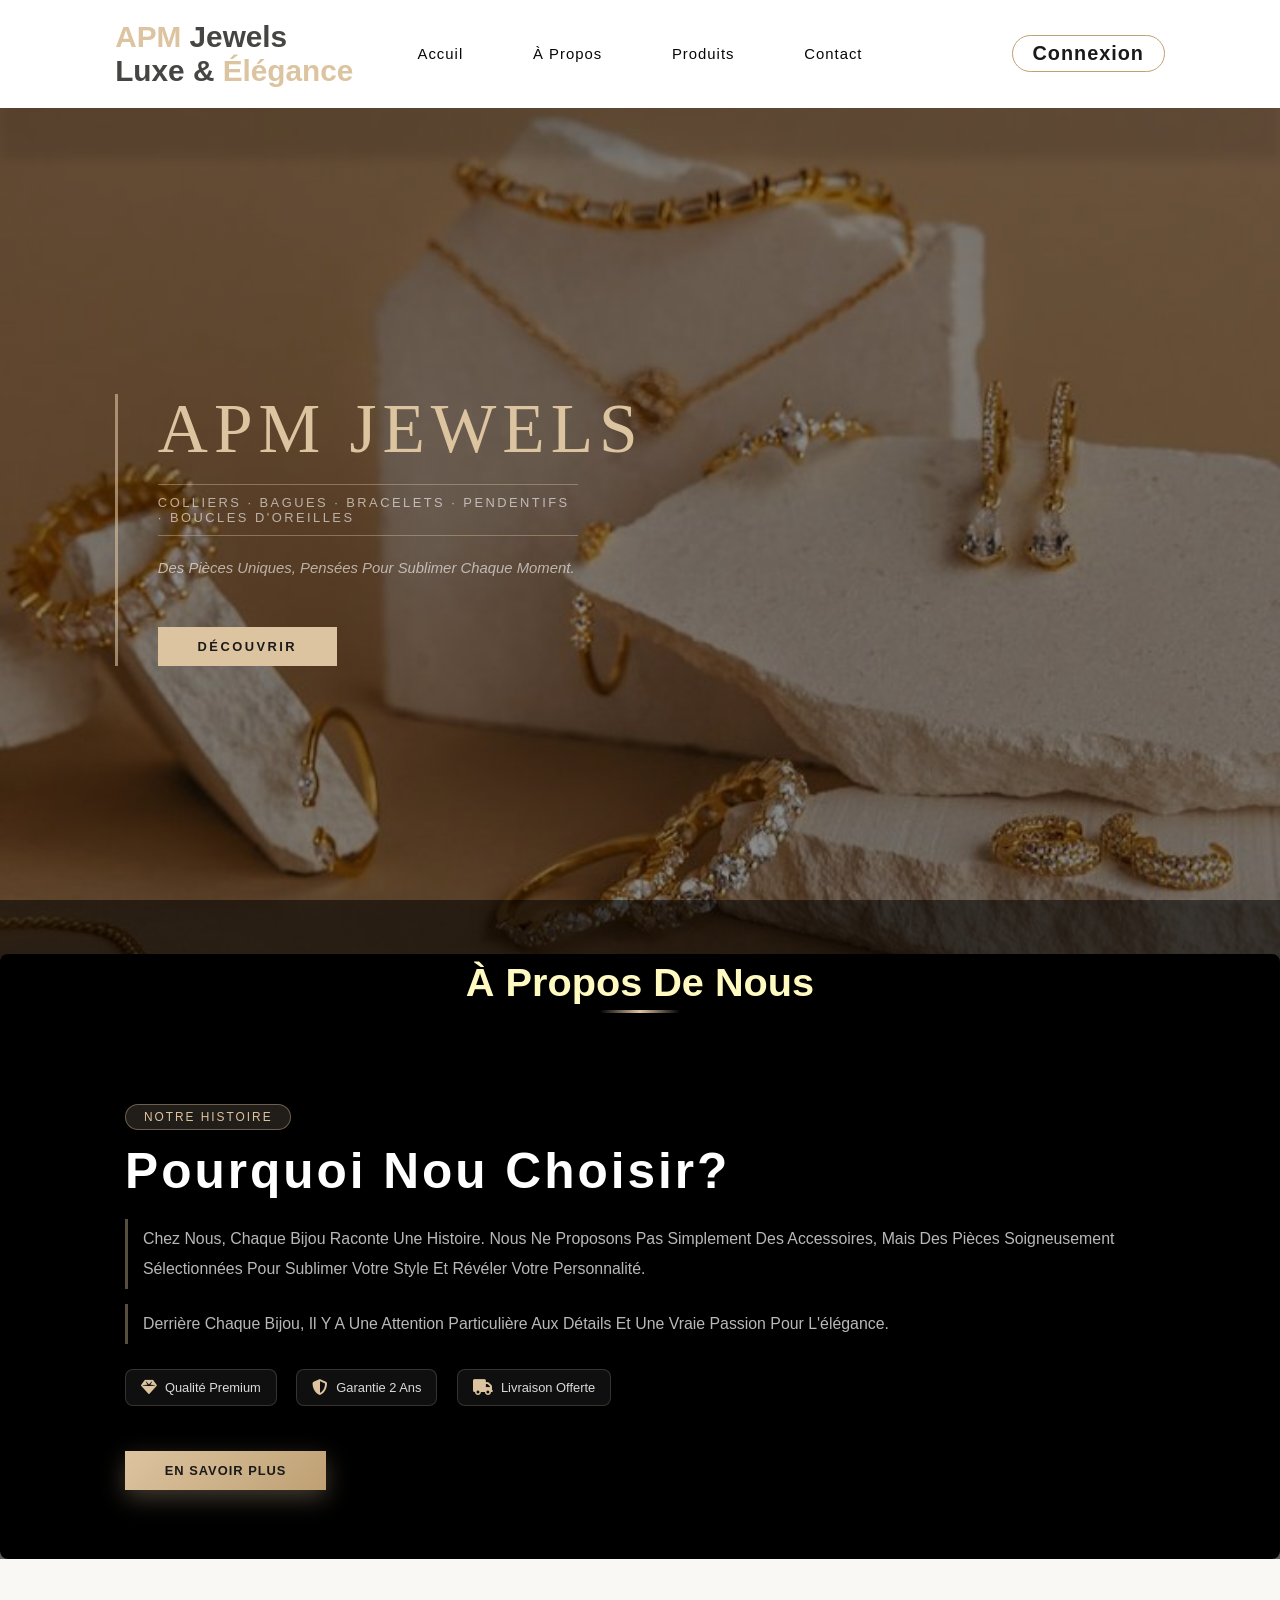
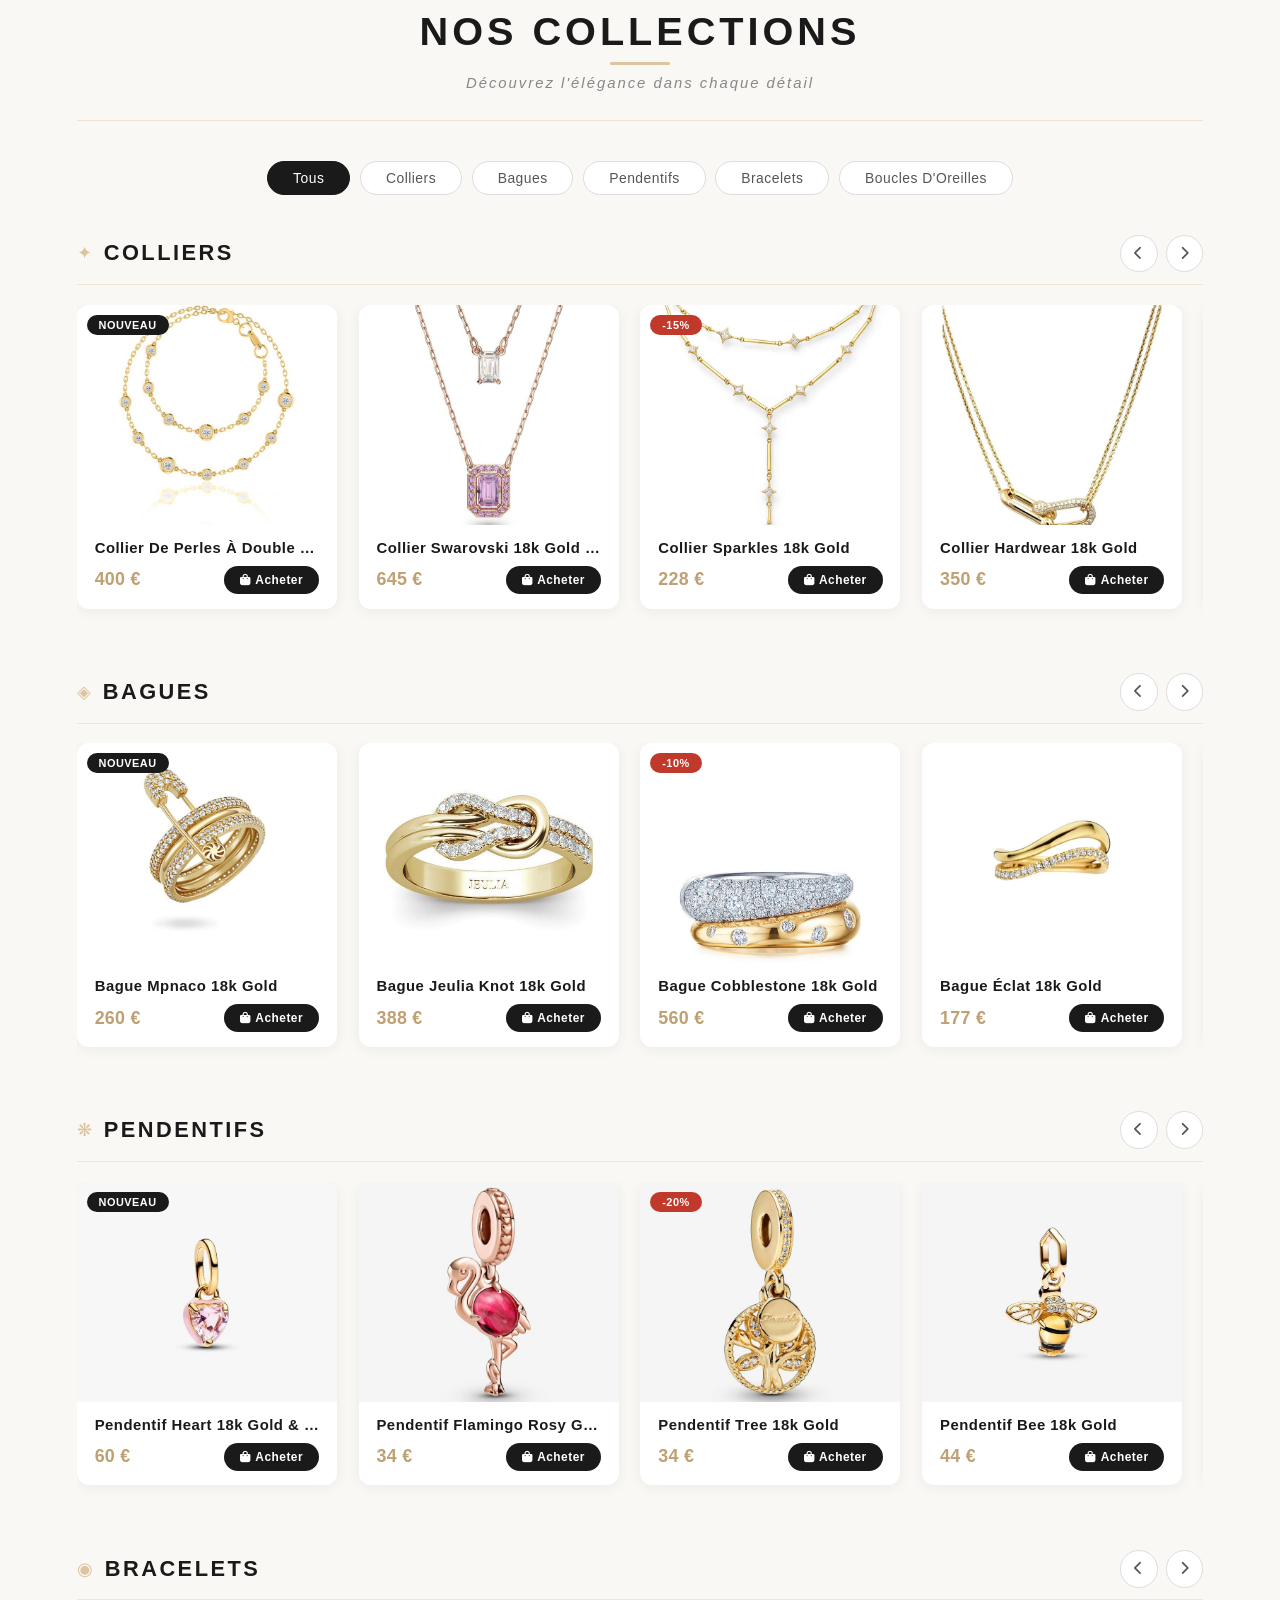
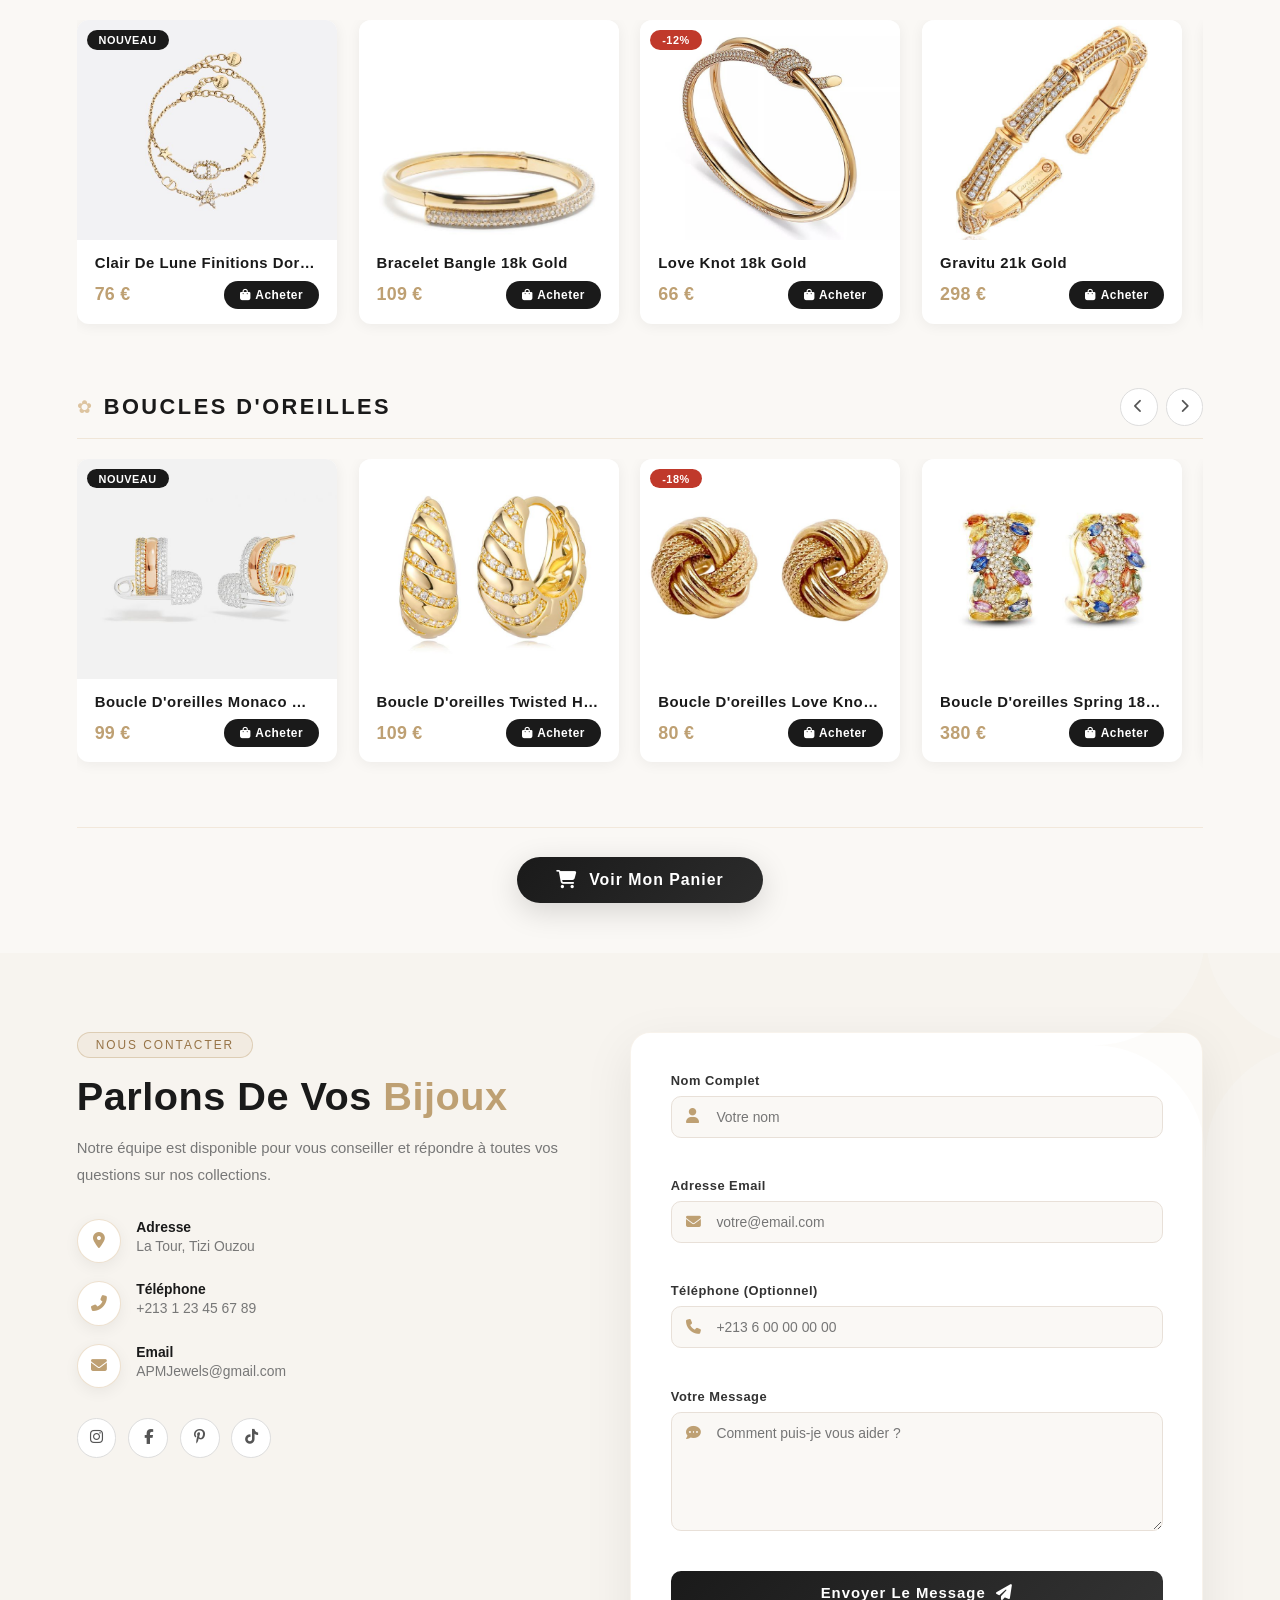
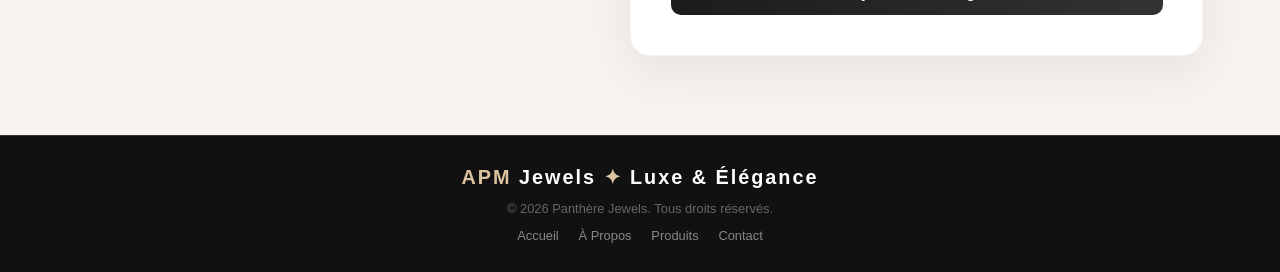
==== index.html @ 906cb670 "Add files via upload" ====
<!DOCTYPE html>
<html lang="en">
<head>
    <meta charset="UTF-8">
    <meta name="viewport" content="width=device-width, initial-scale=1.0">
    <title>APM Jewels - Luxe & Élégance</title>
    <link rel="stylesheet" href="https://cdnjs.cloudflare.com/ajax/libs/font-awesome/6.5.0/css/all.min.css">
    <link rel="stylesheet" href="Styles/style.css">
    <link rel="stylesheet" href="Styles/style-additions.css">
</head>
<body>

<header>
    <input type="checkbox" name="" id="toggler">
    <label for="toggler" class="fas fa-bars"></label>
    
    <a href="#" class="logo"><span>APM</span> Jewels <br> Luxe & <span>Élégance</span></a>

    <nav class="navbar">
        <a href="#home">Accuil</a>
        <a href="#about">À&nbsp;propos</a>
        <a href="#product">Produits</a>
        <a href="#contact">Contact</a>
    </nav>

    <div class="icons">
        <a href="html/connexion.html" class="btn-login">Connexion</a>
    </div>
</header>

<!-- home section  -->
<section class="home" id="home">
    <div class="content">
        <h3>APM Jewels</h3>
        <span>Colliers · Bagues · Bracelets · Pendentifs · Boucles d'oreilles</span>
        <p>Des pièces uniques, pensées pour sublimer chaque moment.</p>
        <a href="#product" class="btn">Découvrir</a>
    </div>
</section>

<!-- about section -->
<section class="about" id="about">
    <div class="about-bg-deco"></div>
    <h1 class="heading about-heading"><span class="heading-line">À propos De Nous</span></h1>
    <div class="row">
         <div class="video-container">
             <div class="video-frame-deco"></div>
             <video src="Vidéos/video.mp4" loop autoplay muted>
             </video> 
         </div>

        <div class="content">
            <div class="about-badge">Notre Histoire</div>
            <h3>Pourquoi nou choisir?</h3>
            <p>Chez nous, chaque bijou raconte une histoire. Nous ne proposons pas simplement des accessoires, mais des pièces soigneusement sélectionnées pour sublimer votre style et révéler votre personnalité.</p>
            <p>Derrière chaque bijou, il y a une attention particulière aux détails et une vraie passion pour l'élégance.</p>
            <div class="about-features">
                <div class="about-feature"><i class="fas fa-gem"></i><span>Qualité Premium</span></div>
                <div class="about-feature"><i class="fas fa-shield-alt"></i><span>Garantie 2 ans</span></div>
                <div class="about-feature"><i class="fas fa-truck"></i><span>Livraison Offerte</span></div>
            </div>
            <a href="#" class="btn">En savoir plus</a>
        </div>
    </div>
</section>

<!-- Poducts section -->
<section class="product" id="product">

    <div class="product-header">
        <h1 class="product-main-title">Nos Collections</h1>
        <p class="product-subtitle">Découvrez l'élégance dans chaque détail</p>
    </div>

    <!-- Filtre par catégorie -->
    <div class="category-tabs">
        <button class="tab-btn active" data-category="all">Tous</button>
        <button class="tab-btn" data-category="colliers">Colliers</button>
        <button class="tab-btn" data-category="bagues">Bagues</button>
        <button class="tab-btn" data-category="pendentifs">Pendentifs</button>
        <button class="tab-btn" data-category="bracelets">Bracelets</button>
        <button class="tab-btn" data-category="boucles">Boucles d'Oreilles</button>
    </div>

    <!-- ---- COLLIERS ---- -->
    <div class="collection-block" id="block-colliers">
        <div class="collection-label">
            <span class="collection-icon">✦</span>
            <h2 class="collection-title">Colliers</h2>
            <div class="scroll-arrows">
                <button class="arrow-btn" onclick="scrollLeft('scroll-colliers')"><i class="fas fa-chevron-left"></i></button>
                <button class="arrow-btn" onclick="scrollRight('scroll-colliers')"><i class="fas fa-chevron-right"></i></button>
            </div>
        </div>
        <div class="products-scroll" id="scroll-colliers">
            <div class="product-card" data-category="colliers">
                <div class="card-img-wrap">
                    <img src="Images/colliers/collier1.jpg" alt="Collier 1">
                    <div class="card-overlay">
                        <a href="#" class="overlay-btn" onclick="event.preventDefault(); openApercu(this)">Aperçu rapide</a>
                    </div>
                    <span class="badge-new">Nouveau</span>
                </div>
                <div class="card-info">
                    <p class="card-name">Collier de perles à double tour 18k gold</p>
                    <div class="card-bottom">
                        <span class="card-price">400 €</span>
                        <a href="#" class="card-buy"><i class="fas fa-shopping-bag"></i> Acheter</a>
                    </div>
                </div>
            </div>
            <div class="product-card" data-category="colliers">
                <div class="card-img-wrap">
                    <img src="Images/colliers/collier2.jpg" alt="Collier 2">
                    <div class="card-overlay">
                        <a href="#" class="overlay-btn" onclick="event.preventDefault(); openApercu(this)">Aperçu rapide</a>
                    </div>
                </div>
                <div class="card-info">
                    <p class="card-name">Collier swarovski 18k gold & lab diamond</p>
                    <div class="card-bottom">
                        <span class="card-price">645 €</span>
                        <a href="#" class="card-buy"><i class="fas fa-shopping-bag"></i> Acheter</a>
                    </div>
                </div>
            </div>
            <div class="product-card" data-category="colliers">
                <div class="card-img-wrap">
                    <img src="Images/colliers/collier3.jpg" alt="Collier 3">
                    <div class="card-overlay">
                        <a href="#" class="overlay-btn" onclick="event.preventDefault(); openApercu(this)">Aperçu rapide</a>
                    </div>
                    <span class="badge-promo">-15%</span>
                </div>
                <div class="card-info">
                    <p class="card-name">Collier sparkles 18k gold</p>
                    <div class="card-bottom">
                        <span class="card-price">228 €</span>
                        <a href="#" class="card-buy"><i class="fas fa-shopping-bag"></i> Acheter</a>
                    </div>
                </div>
            </div>
            <div class="product-card" data-category="colliers">
                <div class="card-img-wrap">
                    <img src="Images/colliers/collier4.jpg" alt="Collier 4">
                    <div class="card-overlay">
                        <a href="#" class="overlay-btn" onclick="event.preventDefault(); openApercu(this)">Aperçu rapide</a>
                    </div>
                </div>
                <div class="card-info">
                    <p class="card-name">Collier hardwear 18k gold</p>
                    <div class="card-bottom">
                        <span class="card-price">350 €</span>
                        <a href="#" class="card-buy"><i class="fas fa-shopping-bag"></i> Acheter</a>
                    </div>
                </div>
            </div>
            <div class="product-card" data-category="colliers">
                <div class="card-img-wrap">
                    <img src="Images/colliers/collier5.jpg" alt="Collier 5">
                    <div class="card-overlay">
                        <a href="#" class="overlay-btn" onclick="event.preventDefault(); openApercu(this)">Aperçu rapide</a>
                    </div>
                </div>
                <div class="card-info">
                    <p class="card-name">Collier devil eye gold</p>
                    <div class="card-bottom">
                        <span class="card-price">77 €</span>
                        <a href="#" class="card-buy"><i class="fas fa-shopping-bag"></i> Acheter</a>
                    </div>
                </div>
            </div>
            <div class="product-card" data-category="colliers">
                <div class="card-img-wrap">
                    <img src="Images/colliers/collier6.jpg" alt="Collier 6">
                    <div class="card-overlay">
                        <a href="#" class="overlay-btn" onclick="event.preventDefault(); openApercu(this)">Aperçu rapide</a>
                    </div>
                </div>
                <div class="card-info">
                    <p class="card-name">Collier double tour hard wear 18k gold</p>
                    <div class="card-bottom">
                        <span class="card-price">280 €</span>
                        <a href="#" class="card-buy"><i class="fas fa-shopping-bag"></i> Acheter</a>
                    </div>
                </div>
            </div>
            <div class="product-card" data-category="colliers">
                <div class="card-img-wrap">
                    <img src="Images/colliers/collier7.jpg" alt="Collier 7">
                    <div class="card-overlay">
                        <a href="#" class="overlay-btn" onclick="event.preventDefault(); openApercu(this)">Aperçu rapide</a>
                    </div>
                    <span class="badge-new">Nouveau</span>
                </div>
                <div class="card-info">
                    <p class="card-name">Collier multiple tour 18k gold</p>
                    <div class="card-bottom">
                        <span class="card-price">119 €</span>
                        <a href="#" class="card-buy"><i class="fas fa-shopping-bag"></i> Acheter</a>
                    </div>
                </div>
            </div>
             <div class="product-card" data-category="colliers">
                <div class="card-img-wrap">
                    <img src="Images/colliers/collier8.jpg" alt="Collier 8">
                    <div class="card-overlay">
                        <a href="#" class="overlay-btn" onclick="event.preventDefault(); openApercu(this)">Aperçu rapide</a>
                    </div>
                </div>
                <div class="card-info">
                    <p class="card-name">Collier one diamond 18k gold</p>
                    <div class="card-bottom">
                        <span class="card-price">119 €</span>
                        <a href="#" class="card-buy"><i class="fas fa-shopping-bag"></i> Acheter</a>
                    </div>
                </div>
            </div>
            <div class="product-card" data-category="colliers">
                <div class="card-img-wrap">
                    <img src="Images/colliers/collier9.jpg" alt="Collier 9">
                    <div class="card-overlay">
                        <a href="#" class="overlay-btn" onclick="event.preventDefault(); openApercu(this)">Aperçu rapide</a>
                    </div>
                </div>
                <div class="card-info">
                    <p class="card-name">Collier knot 18k gold</p>
                    <div class="card-bottom">
                        <span class="card-price">80 €</span>
                        <a href="#" class="card-buy"><i class="fas fa-shopping-bag"></i> Acheter</a>
                    </div>
                </div>
            </div>
             <div class="product-card" data-category="colliers">
                <div class="card-img-wrap">
                    <img src="Images/colliers/collier10.jpg" alt="Collier 10">
                    <div class="card-overlay">
                        <a href="#" class="overlay-btn" onclick="event.preventDefault(); openApercu(this)">Aperçu rapide</a>
                    </div>
                    <span class="badge-promo">-20%</span>
                </div>
                <div class="card-info">
                    <p class="card-name">Collier angel wings 18k gold</p>
                    <div class="card-bottom">
                        <span class="card-price">120 €</span>
                        <a href="#" class="card-buy"><i class="fas fa-shopping-bag"></i> Acheter</a>
                    </div>
                </div>
            </div>
        </div>
    </div>

    <!-- ---- BAGUES ---- -->
    <div class="collection-block" id="block-bagues">
        <div class="collection-label">
            <span class="collection-icon">◈</span>
            <h2 class="collection-title">Bagues</h2>
            <div class="scroll-arrows">
                <button class="arrow-btn" onclick="scrollLeft('scroll-bagues')"><i class="fas fa-chevron-left"></i></button>
                <button class="arrow-btn" onclick="scrollRight('scroll-bagues')"><i class="fas fa-chevron-right"></i></button>
            </div>
        </div>
        <div class="products-scroll" id="scroll-bagues">
            <div class="product-card" data-category="bagues">
                <div class="card-img-wrap">
                    <img src="Images/bagues/bague1.jpg" alt="Bague 1">
                    <div class="card-overlay">
                        <a href="#" class="overlay-btn" onclick="event.preventDefault(); openApercu(this)">Aperçu rapide</a>
                    </div>
                    <span class="badge-new">Nouveau</span>
                </div>
                <div class="card-info">
                    <p class="card-name">Bague mpnaco 18k gold</p>
                    <div class="card-bottom">
                        <span class="card-price">260 €</span>
                        <a href="#" class="card-buy"><i class="fas fa-shopping-bag"></i> Acheter</a>
                    </div>
                </div>
            </div>
            <div class="product-card" data-category="bagues">
                <div class="card-img-wrap">
                    <img src="Images/bagues/bague2.jpg" alt="Bague 2">
                    <div class="card-overlay">
                        <a href="#" class="overlay-btn" onclick="event.preventDefault(); openApercu(this)">Aperçu rapide</a>
                    </div>
                </div>
                <div class="card-info">
                    <p class="card-name">Bague Jeulia Knot 18k gold</p>
                    <div class="card-bottom">
                        <span class="card-price">388 €</span>
                        <a href="#" class="card-buy"><i class="fas fa-shopping-bag"></i> Acheter</a>
                    </div>
                </div>
            </div>
            <div class="product-card" data-category="bagues">
                <div class="card-img-wrap">
                    <img src="Images/bagues/bague3.jpg" alt="Bague 3">
                    <div class="card-overlay">
                        <a href="#" class="overlay-btn" onclick="event.preventDefault(); openApercu(this)">Aperçu rapide</a>
                    </div>
                    <span class="badge-promo">-10%</span>
                </div>
                <div class="card-info">
                    <p class="card-name">Bague Cobblestone 18k gold</p>
                    <div class="card-bottom">
                        <span class="card-price">560 €</span>
                        <a href="#" class="card-buy"><i class="fas fa-shopping-bag"></i> Acheter</a>
                    </div>
                </div>
            </div>
            <div class="product-card" data-category="bagues">
                <div class="card-img-wrap">
                    <img src="Images/bagues/bague4.jpg" alt="Bague 4">
                    <div class="card-overlay">
                        <a href="#" class="overlay-btn" onclick="event.preventDefault(); openApercu(this)">Aperçu rapide</a>
                    </div>
                </div>
                <div class="card-info">
                    <p class="card-name">Bague éclat 18k gold</p>
                    <div class="card-bottom">
                        <span class="card-price">177 €</span>
                        <a href="#" class="card-buy"><i class="fas fa-shopping-bag"></i> Acheter</a>
                    </div>
                </div>
            </div>
            <div class="product-card" data-category="bagues">
                <div class="card-img-wrap">
                    <img src="Images/bagues/bague5.jpg" alt="Bague 5">
                    <div class="card-overlay">
                        <a href="#" class="overlay-btn" onclick="event.preventDefault(); openApercu(this)">Aperçu rapide</a>
                    </div>
                </div>
                <div class="card-info">
                    <p class="card-name">Bague Tear Drop 18k gold</p>
                    <div class="card-bottom">
                        <span class="card-price">349 €</span>
                        <a href="#" class="card-buy"><i class="fas fa-shopping-bag"></i> Acheter</a>
                    </div>
                </div>
            </div>
            <div class="product-card" data-category="bagues">
                <div class="card-img-wrap">
                    <img src="Images/bagues/bague6.jpg" alt="Bague 6">
                    <div class="card-overlay">
                        <a href="#" class="overlay-btn" onclick="event.preventDefault(); openApercu(this)">Aperçu rapide</a>
                    </div>
                </div>
                <div class="card-info">
                    <p class="card-name">Bague love 18k gold & silver</p>
                    <div class="card-bottom">
                        <span class="card-price">159 €</span>
                        <a href="#" class="card-buy"><i class="fas fa-shopping-bag"></i> Acheter</a>
                    </div>
                </div>
            </div>
            <div class="product-card" data-category="bagues">
                <div class="card-img-wrap">
                    <img src="Images/bagues/bague7.jpg" alt="Bague 7">
                    <div class="card-overlay">
                        <a href="#" class="overlay-btn" onclick="event.preventDefault(); openApercu(this)">Aperçu rapide</a>
                    </div>
                    <span class="badge-new">Nouveau</span>
                </div>
                <div class="card-info">
                    <p class="card-name">Bague Art déco 18k gold</p>
                    <div class="card-bottom">
                        <span class="card-price">599 €</span>
                        <a href="#" class="card-buy"><i class="fas fa-shopping-bag"></i> Acheter</a>
                    </div>
                </div>
            </div>
            <div class="product-card" data-category="bagues">
                <div class="card-img-wrap">
                    <img src="Images/bagues/bague8.jpg" alt="Bague 8">
                    <div class="card-overlay">
                        <a href="#" class="overlay-btn" onclick="event.preventDefault(); openApercu(this)">Aperçu rapide</a>
                    </div>
                </div>
                <div class="card-info">
                    <p class="card-name">Bague Art déco 18k gold</p>
                    <div class="card-bottom">
                        <span class="card-price">599 €</span>
                        <a href="#" class="card-buy"><i class="fas fa-shopping-bag"></i> Acheter</a>
                    </div>
                </div>
            </div>
            <div class="product-card" data-category="bagues">
                <div class="card-img-wrap">
                    <img src="Images/bagues/bague9.jpg" alt="Bague 9">
                    <div class="card-overlay">
                        <a href="#" class="overlay-btn" onclick="event.preventDefault(); openApercu(this)">Aperçu rapide</a>
                    </div>
                </div>
                <div class="card-info">
                    <p class="card-name">Bague Piercing 18k gold</p>
                    <div class="card-bottom">
                        <span class="card-price">459 €</span>
                        <a href="#" class="card-buy"><i class="fas fa-shopping-bag"></i> Acheter</a>
                    </div>
                </div>
            </div>
            <div class="product-card" data-category="bagues">
                <div class="card-img-wrap">
                    <img src="Images/bagues/bague10.jpg" alt="Bague 10">
                    <div class="card-overlay">
                        <a href="#" class="overlay-btn" onclick="event.preventDefault(); openApercu(this)">Aperçu rapide</a>
                    </div>
                </div>
                <div class="card-info">
                    <p class="card-name">Bague aurore 18k gold</p>
                    <div class="card-bottom">
                        <span class="card-price">184 €</span>
                        <a href="#" class="card-buy"><i class="fas fa-shopping-bag"></i> Acheter</a>
                    </div>
                </div>
            </div>
        </div>
    </div>

    <!-- ---- PENDENTIFS ---- -->
    <div class="collection-block" id="block-pendentifs">
        <div class="collection-label">
            <span class="collection-icon">❋</span>
            <h2 class="collection-title">Pendentifs</h2>
            <div class="scroll-arrows">
                <button class="arrow-btn" onclick="scrollLeft('scroll-pendentifs')"><i class="fas fa-chevron-left"></i></button>
                <button class="arrow-btn" onclick="scrollRight('scroll-pendentifs')"><i class="fas fa-chevron-right"></i></button>
            </div>
        </div>
        <div class="products-scroll" id="scroll-pendentifs">
            <div class="product-card" data-category="pendentifs">
                <div class="card-img-wrap">
                    <img src="Images/pendentifs/pendentif1.jpg" alt="Pendentif 1">
                    <div class="card-overlay">
                        <a href="#" class="overlay-btn" onclick="event.preventDefault(); openApercu(this)">Aperçu rapide</a>
                    </div>
                    <span class="badge-new">Nouveau</span>
                </div>
                <div class="card-info">
                    <p class="card-name">Pendentif heart 18k gold & pink diamond</p>
                    <div class="card-bottom">
                        <span class="card-price">60 €</span>
                        <a href="#" class="card-buy"><i class="fas fa-shopping-bag"></i> Acheter</a>
                    </div>
                </div>
            </div>
            <div class="product-card" data-category="pendentifs">
                <div class="card-img-wrap">
                    <img src="Images/pendentifs/pendentif2.jpg" alt="Pendentif 2">
                    <div class="card-overlay">
                        <a href="#" class="overlay-btn" onclick="event.preventDefault(); openApercu(this)">Aperçu rapide</a>
                    </div>
                </div>
                <div class="card-info">
                    <p class="card-name">Pendentif flamingo rosy gold</p>
                    <div class="card-bottom">
                        <span class="card-price">34 €</span>
                        <a href="#" class="card-buy"><i class="fas fa-shopping-bag"></i> Acheter</a>
                    </div>
                </div>
            </div>
            <div class="product-card" data-category="pendentifs">
                <div class="card-img-wrap">
                    <img src="Images/pendentifs/pendentif3.jpg" alt="Pendentif 3">
                    <div class="card-overlay">
                        <a href="#" class="overlay-btn" onclick="event.preventDefault(); openApercu(this)">Aperçu rapide</a>
                    </div>
                    <span class="badge-promo">-20%</span>
                </div>
                <div class="card-info">
                    <p class="card-name">Pendentif tree 18k gold</p>
                    <div class="card-bottom">
                        <span class="card-price">34 €</span>
                        <a href="#" class="card-buy"><i class="fas fa-shopping-bag"></i> Acheter</a>
                    </div>
                </div>
            </div>
            <div class="product-card" data-category="pendentifs">
                <div class="card-img-wrap">
                    <img src="Images/pendentifs/pendentif4.jpg" alt="Pendentif 4">
                    <div class="card-overlay">
                        <a href="#" class="overlay-btn" onclick="event.preventDefault(); openApercu(this)">Aperçu rapide</a>
                    </div>
                </div>
                <div class="card-info">
                    <p class="card-name">Pendentif bee 18k gold</p>
                    <div class="card-bottom">
                        <span class="card-price">44 €</span>
                        <a href="#" class="card-buy"><i class="fas fa-shopping-bag"></i> Acheter</a>
                    </div>
                </div>
            </div>
            <div class="product-card" data-category="pendentifs">
                <div class="card-img-wrap">
                    <img src="Images/pendentifs/pendentif5.jpg" alt="Pendentif 5">
                    <div class="card-overlay">
                        <a href="#" class="overlay-btn" onclick="event.preventDefault(); openApercu(this)">Aperçu rapide</a>
                    </div>
                </div>
                <div class="card-info">
                    <p class="card-name">sea treasure 18k gold</p>
                    <div class="card-bottom">
                        <span class="card-price">44 €</span>
                        <a href="#" class="card-buy"><i class="fas fa-shopping-bag"></i> Acheter</a>
                    </div>
                </div>
            </div>
            <div class="product-card" data-category="pendentifs">
                <div class="card-img-wrap">
                    <img src="Images/pendentifs/pendentif6.jpg" alt="Pendentif 6">
                    <div class="card-overlay">
                        <a href="#" class="overlay-btn" onclick="event.preventDefault(); openApercu(this)">Aperçu rapide</a>
                    </div>
                </div>
                <div class="card-info">
                    <p class="card-name">Pendentif papillon</p>
                    <div class="card-bottom">
                        <span class="card-price">50 €</span>
                        <a href="#" class="card-buy"><i class="fas fa-shopping-bag"></i> Acheter</a>
                    </div>
                </div>
            </div>
            <div class="product-card" data-category="pendentifs">
                <div class="card-img-wrap">
                    <img src="Images/pendentifs/pendentif7.jpg" alt="Pendentif 7">
                    <div class="card-overlay">
                        <a href="#" class="overlay-btn" onclick="event.preventDefault(); openApercu(this)">Aperçu rapide</a>
                    </div>
                    <span class="badge-new">Nouveau</span>
                </div>
                <div class="card-info">
                    <p class="card-name">Pendentif pink flour 18k gold</p>
                    <div class="card-bottom">
                        <span class="card-price">39 €</span>
                        <a href="#" class="card-buy"><i class="fas fa-shopping-bag"></i> Acheter</a>
                    </div>
                </div>
            </div>
            <div class="product-card" data-category="pendentifs">
                <div class="card-img-wrap">
                    <img src="Images/pendentifs/pendentif8.jpg" alt="Pendentif 8">
                    <div class="card-overlay">
                        <a href="#" class="overlay-btn" onclick="event.preventDefault(); openApercu(this)">Aperçu rapide</a>
                    </div>
                </div>
                <div class="card-info">
                    <p class="card-name">Pendentif coeur 18k gold</p>
                    <div class="card-bottom">
                        <span class="card-price">43 €</span>
                        <a href="#" class="card-buy"><i class="fas fa-shopping-bag"></i> Acheter</a>
                    </div>
                </div>
            </div>
            <div class="product-card" data-category="pendentifs">
                <div class="card-img-wrap">
                    <img src="Images/pendentifs/pendentif9.jpg" alt="Pendentif 9">
                    <div class="card-overlay">
                        <a href="#" class="overlay-btn" onclick="event.preventDefault(); openApercu(this)">Aperçu rapide</a>
                    </div>
                </div>
                <div class="card-info">
                    <p class="card-name">bougie 18k gold</p>
                    <div class="card-bottom">
                        <span class="card-price">44 €</span>
                        <a href="#" class="card-buy"><i class="fas fa-shopping-bag"></i> Acheter</a>
                    </div>
                </div>
            </div>
            <div class="product-card" data-category="pendentifs">
                <div class="card-img-wrap">
                    <img src="Images/pendentifs/pendentif10.jpg" alt="Pendentif 10">
                    <div class="card-overlay">
                        <a href="#" class="overlay-btn" onclick="event.preventDefault(); openApercu(this)">Aperçu rapide</a>
                    </div>
                </div>
                <div class="card-info">
                    <p class="card-name">sea pendant 18k gold</p>
                    <div class="card-bottom">
                        <span class="card-price">44 €</span>
                        <a href="#" class="card-buy"><i class="fas fa-shopping-bag"></i> Acheter</a>
                    </div>
                </div>
            </div>
        </div>
    </div>

    <!-- ---- BRACELETS ---- -->
    <div class="collection-block" id="block-bracelets">
        <div class="collection-label">
            <span class="collection-icon">◉</span>
            <h2 class="collection-title">Bracelets</h2>
            <div class="scroll-arrows">
                <button class="arrow-btn" onclick="scrollLeft('scroll-bracelets')"><i class="fas fa-chevron-left"></i></button>
                <button class="arrow-btn" onclick="scrollRight('scroll-bracelets')"><i class="fas fa-chevron-right"></i></button>
            </div>
        </div>
        <div class="products-scroll" id="scroll-bracelets">
            <div class="product-card" data-category="bracelets">
                <div class="card-img-wrap">
                    <img src="Images/bracelets/bracelet1.jpg" alt="Bracelet 1">
                    <div class="card-overlay">
                        <a href="#" class="overlay-btn" onclick="event.preventDefault(); openApercu(this)">Aperçu rapide</a>
                    </div>
                    <span class="badge-new">Nouveau</span>
                </div>
                <div class="card-info">
                    <p class="card-name">clair de lune finitions dorée et cristaux étincelants 18k gold</p>
                    <div class="card-bottom">
                        <span class="card-price">76 €</span>
                        <a href="#" class="card-buy"><i class="fas fa-shopping-bag"></i> Acheter</a>
                    </div>
                </div>
            </div>
            <div class="product-card" data-category="bracelets">
                <div class="card-img-wrap">
                    <img src="Images/bracelets/bracelet2.jpg" alt="Bracelet 2">
                    <div class="card-overlay">
                        <a href="#" class="overlay-btn" onclick="event.preventDefault(); openApercu(this)">Aperçu rapide</a>
                    </div>
                </div>
                <div class="card-info">
                    <p class="card-name">Bracelet bangle 18k gold</p>
                    <div class="card-bottom">
                        <span class="card-price">109 €</span>
                        <a href="#" class="card-buy"><i class="fas fa-shopping-bag"></i> Acheter</a>
                    </div>
                </div>
            </div>
            <div class="product-card" data-category="bracelets">
                <div class="card-img-wrap">
                    <img src="Images/bracelets/bracelet3.jpg" alt="Bracelet 3">
                    <div class="card-overlay">
                        <a href="#" class="overlay-btn" onclick="event.preventDefault(); openApercu(this)">Aperçu rapide</a>
                    </div>
                    <span class="badge-promo">-12%</span>
                </div>
                <div class="card-info">
                    <p class="card-name">love knot 18k gold</p>
                    <div class="card-bottom">
                        <span class="card-price">66 €</span>
                        <a href="#" class="card-buy"><i class="fas fa-shopping-bag"></i> Acheter</a>
                    </div>
                </div>
            </div>
            <div class="product-card" data-category="bracelets">
                <div class="card-img-wrap">
                    <img src="Images/bracelets/bracelet4.jpg" alt="Bracelet 4">
                    <div class="card-overlay">
                        <a href="#" class="overlay-btn" onclick="event.preventDefault(); openApercu(this)">Aperçu rapide</a>
                    </div>
                </div>
                <div class="card-info">
                    <p class="card-name">gravitu 21k gold</p>
                    <div class="card-bottom">
                        <span class="card-price">298 €</span>
                        <a href="#" class="card-buy"><i class="fas fa-shopping-bag"></i> Acheter</a>
                    </div>
                </div>
            </div>
            <div class="product-card" data-category="bracelets">
                <div class="card-img-wrap">
                    <img src="Images/bracelets/bracelet5.jpg" alt="Bracelet 5">
                    <div class="card-overlay">
                        <a href="#" class="overlay-btn" onclick="event.preventDefault(); openApercu(this)">Aperçu rapide</a>
                    </div>
                </div>
                <div class="card-info">
                    <p class="card-name">heartless 18k gold</p>
                    <div class="card-bottom">
                        <span class="card-price">290 €</span>
                        <a href="#" class="card-buy"><i class="fas fa-shopping-bag"></i> Acheter</a>
                    </div>
                </div>
            </div>
            <div class="product-card" data-category="bracelets">
                <div class="card-img-wrap">
                    <img src="Images/bracelets/bracelet6.jpg" alt="Bracelet 6">
                    <div class="card-overlay">
                        <a href="#" class="overlay-btn" onclick="event.preventDefault(); openApercu(this)">Aperçu rapide</a>
                    </div>
                </div>
                <div class="card-info">
                    <p class="card-name">G&S 18k gold</p>
                    <div class="card-bottom">
                        <span class="card-price">67 €</span>
                        <a href="#" class="card-buy"><i class="fas fa-shopping-bag"></i> Acheter</a>
                    </div>
                </div>
            </div>
            <div class="product-card" data-category="bracelets">
                <div class="card-img-wrap">
                    <img src="Images/bracelets/bracelet7.jpg" alt="Bracelet 7">
                    <div class="card-overlay">
                        <a href="#" class="overlay-btn" onclick="event.preventDefault(); openApercu(this)">Aperçu rapide</a>
                    </div>
                    <span class="badge-new">Nouveau</span>
                </div>
                <div class="card-info">
                    <p class="card-name">drop tear 21k gold</p>
                    <div class="card-bottom">
                        <span class="card-price">300 €</span>
                        <a href="#" class="card-buy"><i class="fas fa-shopping-bag"></i> Acheter</a>
                    </div>
                </div>
            </div>
             <div class="product-card" data-category="bracelets">
                <div class="card-img-wrap">
                    <img src="Images/bracelets/bracelet8.jpg" alt="Bracelet 8">
                    <div class="card-overlay">
                        <a href="#" class="overlay-btn" onclick="event.preventDefault(); openApercu(this)">Aperçu rapide</a>
                    </div>
                </div>
                <div class="card-info">
                    <p class="card-name">holiday set 21k gold</p>
                    <div class="card-bottom">
                        <span class="card-price">300 €</span>
                        <a href="#" class="card-buy"><i class="fas fa-shopping-bag"></i> Acheter</a>
                    </div>
                </div>
            </div>
             <div class="product-card" data-category="bracelets">
                <div class="card-img-wrap">
                    <img src="Images/bracelets/bracelet9.jpg" alt="Bracelet 9">
                    <div class="card-overlay">
                        <a href="#" class="overlay-btn" onclick="event.preventDefault(); openApercu(this)">Aperçu rapide</a>
                    </div>
                </div>
                <div class="card-info">
                    <p class="card-name">celeste cuff 18k gold</p>
                    <div class="card-bottom">
                        <span class="card-price">180 €</span>
                        <a href="#" class="card-buy"><i class="fas fa-shopping-bag"></i> Acheter</a>
                    </div>
                </div>
            </div>
            <div class="product-card" data-category="bracelets">
                <div class="card-img-wrap">
                    <img src="Images/bracelets/bracelet10.jpg" alt="Bracelet 10">
                    <div class="card-overlay">
                        <a href="#" class="overlay-btn" onclick="event.preventDefault(); openApercu(this)">Aperçu rapide</a>
                    </div>
                </div>
                <div class="card-info">
                    <p class="card-name">golden glamour 18k gold</p>
                    <div class="card-bottom">
                        <span class="card-price">199 €</span>
                        <a href="#" class="card-buy"><i class="fas fa-shopping-bag"></i> Acheter</a>
                    </div>
                </div>
            </div>
            <div class="product-card" data-category="bracelets">
                <div class="card-img-wrap">
                    <img src="Images/bracelets/bracelet11.jpg" alt="Bracelet 11">
                    <div class="card-overlay">
                        <a href="#" class="overlay-btn" onclick="event.preventDefault(); openApercu(this)">Aperçu rapide</a>
                    </div>
                </div>
                <div class="card-info">
                    <p class="card-name">single nail bangle 18k gold</p>
                    <div class="card-bottom">
                        <span class="card-price">219 €</span>
                        <a href="#" class="card-buy"><i class="fas fa-shopping-bag"></i> Acheter</a>
                    </div>
                </div>
            </div>
            <div class="product-card" data-category="bracelets">
                <div class="card-img-wrap">
                    <img src="Images/bracelets/bracelet12.jpg" alt="Bracelet 12">
                    <div class="card-overlay">
                        <a href="#" class="overlay-btn" onclick="event.preventDefault(); openApercu(this)">Aperçu rapide</a>
                    </div>
                </div>
                <div class="card-info">
                    <p class="card-name">bracelet twiste 18k gold</p>
                    <div class="card-bottom">
                        <span class="card-price">99 €</span>
                        <a href="#" class="card-buy"><i class="fas fa-shopping-bag"></i> Acheter</a>
                    </div>
                </div>
            </div>
        </div>
    </div>

    <!-- ---- BOUCLES D'OREILLES ---- -->
    <div class="collection-block" id="block-boucles">
        <div class="collection-label">
            <span class="collection-icon">✿</span>
            <h2 class="collection-title">Boucles d'Oreilles</h2>
            <div class="scroll-arrows">
                <button class="arrow-btn" onclick="scrollLeft('scroll-boucles')"><i class="fas fa-chevron-left"></i></button>
                <button class="arrow-btn" onclick="scrollRight('scroll-boucles')"><i class="fas fa-chevron-right"></i></button>
            </div>
        </div>
        <div class="products-scroll" id="scroll-boucles">
            <div class="product-card" data-category="boucles">
                <div class="card-img-wrap">
                    <img src="Images/boucles/boucle1.jpg" alt="Boucles 1">
                    <div class="card-overlay">
                        <a href="#" class="overlay-btn" onclick="event.preventDefault(); openApercu(this)">Aperçu rapide</a>
                    </div>
                    <span class="badge-new">Nouveau</span>
                </div>
                <div class="card-info">
                    <p class="card-name">Boucle d'oreilles monaco multicolore safety pin 18k gold</p>
                    <div class="card-bottom">
                        <span class="card-price">99 €</span>
                        <a href="#" class="card-buy"><i class="fas fa-shopping-bag"></i> Acheter</a>
                    </div>
                </div>
            </div>
            <div class="product-card" data-category="boucles">
                <div class="card-img-wrap">
                    <img src="Images/boucles/boucle2.jpg" alt="Boucles 2">
                    <div class="card-overlay">
                        <a href="#" class="overlay-btn" onclick="event.preventDefault(); openApercu(this)">Aperçu rapide</a>
                    </div>
                </div>
                <div class="card-info">
                    <p class="card-name">Boucle d'oreilles twisted huggies 18k gold</p>
                    <div class="card-bottom">
                        <span class="card-price">109 €</span>
                        <a href="#" class="card-buy"><i class="fas fa-shopping-bag"></i> Acheter</a>
                    </div>
                </div>
            </div>
            <div class="product-card" data-category="boucles">
                <div class="card-img-wrap">
                    <img src="Images/boucles/boucle3.jpg" alt="Boucles 3">
                    <div class="card-overlay">
                        <a href="#" class="overlay-btn" onclick="event.preventDefault(); openApercu(this)">Aperçu rapide</a>
                    </div>
                    <span class="badge-promo">-18%</span>
                </div>
                <div class="card-info">
                    <p class="card-name">Boucle d'oreilles love knot 18k gold</p>
                    <div class="card-bottom">
                        <span class="card-price">80 €</span>
                        <a href="#" class="card-buy"><i class="fas fa-shopping-bag"></i> Acheter</a>
                    </div>
                </div>
            </div>
            <div class="product-card" data-category="boucles">
                <div class="card-img-wrap">
                    <img src="Images/boucles/boucle4.jpg" alt="Boucles 4">
                    <div class="card-overlay">
                        <a href="#" class="overlay-btn" onclick="event.preventDefault(); openApercu(this)">Aperçu rapide</a>
                    </div>
                </div>
                <div class="card-info">
                    <p class="card-name">Boucle d'oreilles spring 18k gold</p>
                    <div class="card-bottom">
                        <span class="card-price">380 €</span>
                        <a href="#" class="card-buy"><i class="fas fa-shopping-bag"></i> Acheter</a>
                    </div>
                </div>
            </div>
            <div class="product-card" data-category="boucles">
                <div class="card-img-wrap">
                    <img src="Images/boucles/boucle5.jpg" alt="Boucles 5">
                    <div class="card-overlay">
                        <a href="#" class="overlay-btn" onclick="event.preventDefault(); openApercu(this)">Aperçu rapide</a>
                    </div>
                </div>
                <div class="card-info">
                    <p class="card-name">Boucle d'oreilles galaxy 18k gold</p>
                    <div class="card-bottom">
                        <span class="card-price">100 €</span>
                        <a href="#" class="card-buy"><i class="fas fa-shopping-bag"></i> Acheter</a>
                    </div>
                </div>
            </div>
            <div class="product-card" data-category="boucles">
                <div class="card-img-wrap">
                    <img src="Images/boucles/boucle6.jpg" alt="Boucles 6">
                    <div class="card-overlay">
                        <a href="#" class="overlay-btn" onclick="event.preventDefault(); openApercu(this)">Aperçu rapide</a>
                    </div>
                </div>
                <div class="card-info">
                    <p class="card-name">Boucle d'oreilles chandelier 18k gold</p>
                    <div class="card-bottom">
                        <span class="card-price">77 €</span>
                        <a href="#" class="card-buy"><i class="fas fa-shopping-bag"></i> Acheter</a>
                    </div>
                </div>
            </div>
            <div class="product-card" data-category="boucles">
                <div class="card-img-wrap">
                    <img src="Images/boucles/boucle7.jpg" alt="Boucles 7">
                    <div class="card-overlay">
                        <a href="#" class="overlay-btn" onclick="event.preventDefault(); openApercu(this)">Aperçu rapide</a>
                    </div>
                    <span class="badge-new">Nouveau</span>
                </div>
                <div class="card-info">
                    <p class="card-name">Boucle d'oreilles ettika crystal 18k gold</p>
                    <div class="card-bottom">
                        <span class="card-price">180 €</span>
                        <a href="#" class="card-buy"><i class="fas fa-shopping-bag"></i> Acheter</a>
                    </div>
                </div>
            </div>
            <div class="product-card" data-category="boucles">
                <div class="card-img-wrap">
                    <img src="Images/boucles/boucle8.jpg" alt="Boucles 8">
                    <div class="card-overlay">
                        <a href="#" class="overlay-btn" onclick="event.preventDefault(); openApercu(this)">Aperçu rapide</a>
                    </div>
                </div>
                <div class="card-info">
                    <p class="card-name">Boucle d'oreilles piaget 18k gold</p>
                    <div class="card-bottom">
                        <span class="card-price">380 €</span>
                        <a href="#" class="card-buy"><i class="fas fa-shopping-bag"></i> Acheter</a>
                    </div>
                </div>
            </div>
            <div class="product-card" data-category="boucles">
                <div class="card-img-wrap">
                    <img src="Images/boucles/boucle9.jpg" alt="Boucles 9">
                    <div class="card-overlay">
                        <a href="#" class="overlay-btn" onclick="event.preventDefault(); openApercu(this)">Aperçu rapide</a>
                    </div>
                </div>
                <div class="card-info">
                    <p class="card-name">Boucle d'oreilles goldie huggies 18k gold</p>
                    <div class="card-bottom">
                        <span class="card-price">80 €</span>
                        <a href="#" class="card-buy"><i class="fas fa-shopping-bag"></i> Acheter</a>
                    </div>
                </div>
            </div>
            <div class="product-card" data-category="boucles">
                <div class="card-img-wrap">
                    <img src="Images/boucles/boucle10.jpg" alt="Boucles 10">
                    <div class="card-overlay">
                        <a href="#" class="overlay-btn" onclick="event.preventDefault(); openApercu(this)">Aperçu rapide</a>
                    </div>
                </div>
                <div class="card-info">
                    <p class="card-name">Boucle d'oreilles maille marine hoop 18k gold</p>
                    <div class="card-bottom">
                        <span class="card-price">77 €</span>
                        <a href="#" class="card-buy"><i class="fas fa-shopping-bag"></i> Acheter</a>
                    </div>
                </div>
            </div>
            <div class="product-card" data-category="boucles">
                <div class="card-img-wrap">
                    <img src="Images/boucles/boucle11.jpg" alt="Boucles 11">
                    <div class="card-overlay">
                        <a href="#" class="overlay-btn" onclick="event.preventDefault(); openApercu(this)">Aperçu rapide</a>
                    </div>
                </div>
                <div class="card-info">
                    <p class="card-name">Boucle d'oreilles ember 18k gold</p>
                    <div class="card-bottom">
                        <span class="card-price">75 €</span>
                        <a href="#" class="card-buy"><i class="fas fa-shopping-bag"></i> Acheter</a>
                    </div>
                </div>
            </div>
            <div class="product-card" data-category="boucles">
                <div class="card-img-wrap">
                    <img src="Images/boucles/boucle3.jpg" alt="Boucles 3">
                    <div class="card-overlay">
                        <a href="#" class="overlay-btn" onclick="event.preventDefault(); openApercu(this)">Aperçu rapide</a>
                    </div>
                    <span class="badge-promo">-15%</span>
                </div>
                <div class="card-info">
                    <p class="card-name">Boucle d'oreilles tear drop 18k gold</p>
                    <div class="card-bottom">
                        <span class="card-price">60 €</span>
                        <a href="#" class="card-buy"><i class="fas fa-shopping-bag"></i> Acheter</a>
                    </div>
                </div>
            </div>
        </div>
    </div>

    <div class="product-cart-cta">
        <a href="html/panier.html" class="btn-voir-panier" id="btnVoirPanier">
            <i class="fas fa-shopping-cart"></i>
            <span>Voir mon panier</span>
            <span class="panier-cta-badge" id="panierCtaBadge" style="display:none;">0</span>
        </a>
    </div>

</section>

<!-- Contact Section -->
<section class="contact" id="contact">
    <div class="contact-inner">
        <div class="contact-left">
            <div class="contact-badge">Nous Contacter</div>
            <h2 class="contact-title">Parlons de vos <span>Bijoux</span></h2>
            <p class="contact-desc">Notre équipe est disponible pour vous conseiller et répondre à toutes vos questions sur nos collections.</p>

            <div class="contact-info-list">
                <div class="contact-info-item">
                    <div class="contact-info-icon"><i class="fas fa-map-marker-alt"></i></div>
                    <div>
                        <strong>Adresse</strong>
                        <p>La Tour, Tizi Ouzou</p>
                    </div>
                </div>
                <div class="contact-info-item">
                    <div class="contact-info-icon"><i class="fas fa-phone-alt"></i></div>
                    <div>
                        <strong>Téléphone</strong>
                        <p>+213 1 23 45 67 89</p>
                    </div>
                </div>
                <div class="contact-info-item">
                    <div class="contact-info-icon"><i class="fas fa-envelope"></i></div>
                    <div>
                        <strong>Email</strong>
                        <p>APMJewels@gmail.com</p>
                    </div>
                </div>
            </div>

            <div class="contact-socials">
                <a href="#" class="social-link"><i class="fab fa-instagram"></i></a>
                <a href="#" class="social-link"><i class="fab fa-facebook-f"></i></a>
                <a href="#" class="social-link"><i class="fab fa-pinterest-p"></i></a>
                <a href="#" class="social-link"><i class="fab fa-tiktok"></i></a>
            </div>
        </div>

        <div class="contact-right">
            <form class="contact-form" id="contactForm" novalidate>
                <div class="form-group">
                    <label for="contactName">Nom complet</label>
                    <div class="input-wrap">
                        <i class="fas fa-user"></i>
                        <input type="text" id="contactName" placeholder="Votre nom" required>
                    </div>
                    <span class="form-error" id="nameError"></span>
                </div>
                <div class="form-group">
                    <label for="contactEmail">Adresse email</label>
                    <div class="input-wrap">
                        <i class="fas fa-envelope"></i>
                        <input type="email" id="contactEmail" placeholder="votre@email.com" required>
                    </div>
                    <span class="form-error" id="emailError"></span>
                </div>
                <div class="form-group">
                    <label for="contactPhone">Téléphone (optionnel)</label>
                    <div class="input-wrap">
                        <i class="fas fa-phone"></i>
                        <input type="tel" id="contactPhone" placeholder="+213 6 00 00 00 00">
                    </div>
                    <span class="form-error" id="phoneError"></span>
                </div>
                <div class="form-group">
                    <label for="contactMsg">Votre message</label>
                    <div class="input-wrap textarea-wrap">
                        <i class="fas fa-comment-dots"></i>
                        <textarea id="contactMsg" placeholder="Comment puis-je vous aider ?" rows="4" required></textarea>
                    </div>
                    <span class="form-error" id="msgError"></span>
                </div>
                <button type="submit" class="contact-btn">
                    <span>Envoyer le message</span>
                    <i class="fas fa-paper-plane"></i>
                </button>
                <div class="contact-success" id="contactSuccess">
                    <i class="fas fa-check-circle"></i> Message envoyé avec succès !
                </div>
            </form>
        </div>
    </div>
</section>

<!-- Footer -->
<footer class="site-footer">
    <div class="footer-inner">
        <div class="footer-logo"><span>APM</span> Jewels <span>✦</span> Luxe & Élégance</div>
        <p class="footer-copy">© 2026 Panthère Jewels. Tous droits réservés.</p>
        <div class="footer-links">
            <a href="#home">Accueil</a>
            <a href="#about">À propos</a>
            <a href="#product">Produits</a>
            <a href="#contact">Contact</a>
        </div>
    </div>
</footer>

<!-- Toast notification panier -->
<div class="cart-toast" id="cartToast">
    <i class="fas fa-shopping-bag"></i>
    <span id="cartToastMsg">Produit ajouté au panier !</span>
</div>

<!-- Badge panier -->
<style>
    #cart-icon { position: relative; }
    .cart-badge {
        position: absolute;
        top: -8px; right: -10px;
        background: #c0392b;
        color: #fff;
        font-size: 1rem;
        font-weight: 700;
        width: 18px; height: 18px;
        border-radius: 50%;
        display: flex; align-items: center; justify-content: center;
        pointer-events: none;
    }
</style>

<div class="apercu-overlay" id="apercuOverlay" onclick="closeApercu(event)">
    <div class="apercu-box">
        <button class="apercu-close" onclick="closeApercu()">×</button>
        <img id="apercuImg" src="" alt="">
        <div class="apercu-info">
            <span class="apercu-name" id="apercuName"></span>
            <span class="apercu-price" id="apercuPrice"></span>
        </div>
    </div>
</div>

<script src="Scripts/main.js"></script>
</body>
</html>
---- Styles/style.css ----
:root {
    color: rgb(239, 216, 190);
    --gold: rgb(221, 196, 160);
    --gold-dark: rgb(190, 160, 115);
    --gold-light: rgb(245, 230, 210);
    --dark: #1a1a1a;
    --text-dark: #333;

}

body{
    padding-top: 80px;
}

*{
    margin:0; 
    padding:0;
    box-sizing: border-box;
    font-family: Verdana, Geneva, Tahoma, sans-serif;
    outline: none;
    border: none;
    text-decoration: none;
    text-transform: capitalize ;
    transition: .3s ease;
}

html{
    font-size: 62%;
    scroll-behavior: smooth;
    scroll-padding-top:6rem ;
    overflow-x: hidden;
}

section{
    padding:2rem 9% ;
}

.btn{
    display: inline-block;
    margin-top: 2rem;
    background: rgb(221, 196, 160);
    color: #1a1a1a;
    padding: 1.2rem 4rem;
    cursor: pointer;
    font-size: 1.3rem;
    border-radius: 0;
    letter-spacing: 0.25rem;
    text-transform: uppercase;
    font-weight: 700;
}

.btn:hover{
    background: #1a1a1a;
    color: rgb(221, 196, 160);
}

.heading{
    text-align: center;
    font-size: 4rem;
    color: #000000;
    padding: 1rem;
    margin: 5rem 0 2rem;
    position: relative;
    z-index: 2;
}

.heading span {
  color: rgb(255, 250, 192);
}

header{
    position: fixed;
    top: 0;
    left: 0;
    right: 0;
    background: white ;
    padding: 2rem 9%;
    display: flex;
    align-items: center;
    justify-content: space-between;
    z-index: 1000;
    box-shadow: 0 5rem 1rem rgb(0, 0,0,.1);
}

header .logo{
    font-size: 3rem;
    color: rgba(10, 10, 8, 0.76);
    font-weight: bolder;
    flex: 1;
}

header .logo span {
    color: rgb(221, 196, 160);
}

header .navbar{
    display: flex;
    justify-content: center;
    flex: 1 ;
 }

header .navbar a{
    margin: 0 20px;
    font-size: 1.6rem;
    letter-spacing: 1px;
 }

 header .navbar a{
    font-size: 1.5rem;
    padding: 0 1.5rem;
    color: #080707;
 }

 header .navbar a:hover{
    color:rgb(240, 189, 135);
}

header .icons {
    display: flex;
    align-items: center;
    gap: 1.2rem;
    flex: 1;
    justify-content: flex-end;
}

header .icons a{
    font-size: 2rem;
    color: #050405;
}

header .icons a:hover{
    color: rgb(0, 0, 0) ;
}

header #toggler {
    display: none;
}

header .fa-bars {
    font-size: 3rem;
    color:rgb(75, 8, 95) ;
    border-radius: .5rem;
    padding:.5rem 1.5rem ;
    cursor: pointer;
    border: 1rem solid rgba(0,0,0,.3);
    display: none;
}

.btn-login {
    display: inline-block;
    background: transparent;
    color: var(--dark) !important;
    border: 1.5px solid var(--gold-dark) !important;
    padding: .6rem 2rem;
    border-radius: 5rem;
    font-size: 1.4rem;
    font-weight: 600;
    letter-spacing: 1px;
    cursor: pointer;
    transition: all .3s ease;
    text-transform: capitalize;
}

.btn-login:hover {
    background: var(--gold);
    color: #fff !important;
    border-color: var(--gold) !important;
}

.home{
    display: flex;
    align-items: center;
    justify-content: flex-start;
    min-height:100vh; 
    width: 100%;
    padding: 0 9%;
    background: linear-gradient(rgba(0,0,0,0.45), rgba(0,0,0,0.45)),
    url("../Images/image.jpg") no-repeat center;
    background-size: cover;
    position: relative;
    z-index: 0;
    overflow: hidden;
}

.home .content {
    text-align: left;
    color: white;
    z-index: 2;
    padding-left: 4rem;
    border-left: 3px solid rgba(221,196,160,0.6);
}

.home .content h3{
    font-size: 7rem;
    color: rgb(221, 196, 160);
    font-family: 'Georgia', serif;
    font-weight: 400;
    text-transform: uppercase;
    letter-spacing: 0.6rem;
    line-height: 1;
    margin-bottom: 2rem;
}

.home .content span{
    font-size: 1.3rem;
    color: rgba(255,255,255,0.6);
    display: block;
    margin: 0 0 2rem 0;
    letter-spacing: 0.25rem;
    text-transform: uppercase;
    padding: 1rem 0;
    border-top: 1px solid rgba(221,196,160,0.4);
    border-bottom: 1px solid rgba(221,196,160,0.4);
    max-width: 420px;
}

.home .content p{
    font-size: 1.5rem;
    color: rgba(255,255,255,0.6);
    line-height: 1.8;
    font-style: italic;
    margin-bottom: 2.5rem;
}

.about{
    position: relative;
    z-index: 1;
    padding: 0;
    overflow: hidden;
    margin-top: 0;
    margin-top: -80px;
}

.about .row{
    display: flex;
    align-items: center;
    gap: 3rem;
    flex-wrap: wrap;
    padding: 4rem 0;
  
}

.about .row .video-container {
    flex: 1 1 40rem;
    max-width: 500px;
    margin: 0 auto;
    margin-top: 3rem;
    border-radius: 8px;
    overflow: hidden;
    box-shadow: 0 .5rem 1rem rgba(0,0,0,.1);
}

.about .row .video-container video {
    width: 100%;
    height: 100%;
    display: block;
    object-fit: cover;
    background: black;
}

.about .row .content {
     flex: 1 ;
}

.about .row .content h3{
   font-size: 7rem;
    font-weight: 300;
    letter-spacing: 1rem;
    color: white;
   
}

.about .content{
    padding: 1rem;
}

.about .row .content p{
    font-size: 1.7rem;
    color: #666;
    padding: .5rem 0;
    margin-bottom: 2rem;
    line-height: 1.8;
}

video{
    width: 100%;
    height: 100%;
    object-fit: cover;
    background: black;
}

#product {
    background: #faf8f5;
    padding: 5rem 6%;
}

.product-header {
    text-align: center;
    margin-bottom: 4rem;
    padding-bottom: 3rem;
    border-bottom: 1px solid rgba(221, 196, 160, 0.4);
}

.product-main-title {
    font-size: 4rem;
    color: var(--dark);
    letter-spacing: 0.4rem;
    text-transform: uppercase;
    font-weight: 700;
    position: relative;
    display: inline-block;
    margin-bottom: 1rem;
}

.product-main-title::after {
    content: '';
    display: block;
    width: 60px;
    height: 3px;
    background: var(--gold);
    margin: 0.8rem auto 0;
    border-radius: 10px;
}

.product-subtitle {
    font-size: 1.5rem;
    color: #888;
    letter-spacing: 0.2rem;
    font-style: italic;
    text-transform: none;
}

.category-tabs {
    display: flex;
    justify-content: center;
    flex-wrap: wrap;
    gap: 1rem;
    margin-bottom: 4rem;
}

.tab-btn {
    background: #fff;
    border: 1.5px solid #ddd !important;
    color: #555;
    padding: 0.8rem 2.5rem;
    border-radius: 5rem;
    font-size: 1.4rem;
    font-family: Verdana, Geneva, Tahoma, sans-serif;
    cursor: pointer;
    letter-spacing: 0.05rem;
    transition: all 0.25s ease;
    text-transform: capitalize;
}

.tab-btn:hover {
    border-color: var(--gold) !important;
    color: var(--gold-dark);
}

.tab-btn.active {
    background: var(--dark);
    border-color: var(--dark) !important;
    color: #fff;
}

.collection-block {
    margin-bottom: 5rem;
}

.collection-label {
    display: flex;
    align-items: center;
    gap: 1.2rem;
    margin-bottom: 2rem;
    padding-bottom: 1.2rem;
    border-bottom: 1px solid rgba(221, 196, 160, 0.35);
}

.collection-icon {
    font-size: 1.8rem;
    color: var(--gold);
    flex-shrink: 0;
}

.collection-title {
    font-size: 2.2rem;
    color: var(--dark);
    font-weight: 600;
    letter-spacing: 0.25rem;
    text-transform: uppercase;
    flex: 1;
}

.scroll-arrows {
    display: flex;
    gap: 0.8rem;
}

.arrow-btn {
    width: 3.8rem;
    height: 3.8rem;
    border-radius: 50%;
    background: #fff;
    border: 1.5px solid #ddd !important;
    color: #555;
    font-size: 1.4rem;
    cursor: pointer;
    display: flex;
    align-items: center;
    justify-content: center;
    transition: all 0.2s ease;
}

.arrow-btn:hover {
    background: var(--gold);
    border-color: var(--gold) !important;
    color: #fff;
}

.products-scroll {
    display: flex;
    gap: 2.2rem;
    overflow-x: auto;
    scroll-behavior: smooth;
    padding-bottom: 1.5rem;
    padding-right: 1rem;
    scrollbar-width: thin;
    scrollbar-color: var(--gold) #f0ece6;
}

.products-scroll::-webkit-scrollbar {
    height: 5px;
}

.products-scroll::-webkit-scrollbar-track {
    background: #f0ece6;
    border-radius: 10px;
}

.products-scroll::-webkit-scrollbar-thumb {
    background: var(--gold);
    border-radius: 10px;
}

.product-card {
    flex: 0 0 260px;
    background: #fff;
    border-radius: 12px;
    overflow: hidden;
    box-shadow: 0 2px 14px rgba(0, 0, 0, 0.06);
    transition: transform 0.3s ease, box-shadow 0.3s ease;
    cursor: pointer;
}

.product-card:hover {
    transform: translateY(-6px);
    box-shadow: 0 10px 30px rgba(0, 0, 0, 0.12);
}

.card-img-wrap {
    position: relative;
    width: 100%;
    height: 220px;
    overflow: hidden;
    background: #f5f0ea;
}

.card-img-wrap img {
    width: 100%;
    height: 100%;
    object-fit: cover;
    transition: transform 0.5s ease;
    display: block;
}

.product-card:hover .card-img-wrap img {
    transform: scale(1.07);
}

.card-overlay {
    position: absolute;
    inset: 0;
    background: rgba(26, 26, 26, 0.45);
    display: flex;
    align-items: center;
    justify-content: center;
    opacity: 0;
    transition: opacity 0.3s ease;
}

.product-card:hover .card-overlay {
    opacity: 1;
}

.overlay-btn {
    background: #fff;
    color: var(--dark);
    padding: 0.9rem 2.2rem;
    border-radius: 5rem;
    font-size: 1.25rem;
    font-weight: 600;
    letter-spacing: 0.05rem;
    text-transform: capitalize;
    transition: background 0.2s;
}

.overlay-btn:hover {
    background: var(--gold);
    color: #fff;
}

.badge-new,
.badge-promo {
    position: absolute;
    top: 1rem;
    left: 1rem;
    padding: 0.4rem 1.2rem;
    border-radius: 5rem;
    font-size: 1.1rem;
    font-weight: 700;
    letter-spacing: 0.05rem;
    text-transform: uppercase;
}

.badge-new {
    background: var(--dark);
    color: #fff;
}

.badge-promo {
    background: #c0392b;
    color: #fff;
}

.card-info {
    padding: 1.5rem 1.8rem;
}

.card-name {
    font-size: 1.5rem;
    color: var(--dark);
    font-weight: 600;
    margin-bottom: 1rem;
    text-transform: capitalize;
    letter-spacing: 0.05rem;
    white-space: nowrap;
    overflow: hidden;
    text-overflow: ellipsis;
}

.card-bottom {
    display: flex;
    align-items: center;
    justify-content: space-between;
    gap: 1rem;
}

.card-price {
    font-size: 1.8rem;
    font-weight: 700;
    color: var(--gold-dark);
    letter-spacing: 0.03rem;
}

.card-buy {
    display: inline-flex;
    align-items: center;
    gap: 0.5rem;
    background: var(--dark);
    color: #fff;
    padding: 0.7rem 1.6rem;
    border-radius: 5rem;
    font-size: 1.2rem;
    font-weight: 600;
    letter-spacing: 0.05rem;
    text-transform: capitalize;
    white-space: nowrap;
    transition: background 0.25s;
}

.card-buy:hover {
    background: var(--gold-dark);
    color: #fff;
}

.card-buy i {
    font-size: 1.2rem;
}

/* Modal aperçu rapide */
.apercu-overlay {
    display: none;
    position: fixed;
    inset: 0;
    background: rgba(0,0,0,0.7);
    z-index: 9999;
    align-items: center;
    justify-content: center;
}

.apercu-overlay.open {
    display: flex;
}

.apercu-box {
    background: #fff;
    border-radius: 12px;
    overflow: hidden;
    max-width: 420px;
    width: 90%;
    box-shadow: 0 20px 60px rgba(0,0,0,0.3);
    position: relative;
}

.apercu-box img {
    width: 100%;
    height: 350px;
    object-fit: cover;
    display: block;
}

.apercu-box .apercu-info {
    padding: 1.5rem 2rem;
    display: flex;
    align-items: center;
    justify-content: space-between;
}

.apercu-box .apercu-name {
    font-size: 1.5rem;
    font-weight: 700;
    color: #1a1a1a;
}

.apercu-box .apercu-price {
    font-size: 1.6rem;
    font-weight: 700;
    color: rgb(190,160,115);
}

.apercu-close {
    position: absolute;
    top: 1rem; right: 1rem;
    background: rgba(0,0,0,0.5);
    color: #fff;
    border: none;
    width: 3rem; height: 3rem;
    border-radius: 50%;
    font-size: 1.6rem;
    cursor: pointer;
    display: flex;
    align-items: center;
    justify-content: center;
}
---- Styles/style-additions.css ----
.about {
    position: relative;
    overflow: hidden;
    padding: 0;
}

.about-bg-deco {
    position: absolute;
    top: -120px; right: -120px;
    width: 500px; height: 500px;
    border-radius: 50%;
    background: radial-gradient(circle, rgba(221,196,160,0.12) 0%, transparent 70%);
    pointer-events: none;
}

.about-heading {
    color: #fff !important;
    position: relative;
    z-index: 3;
}

.heading-line {
    position: relative;
    display: inline-block;
}

.heading-line::before {
    content: '';
    position: absolute;
    bottom: -8px; left: 50%; transform: translateX(-50%);
    width: 80px; height: 3px;
    background: linear-gradient(90deg, transparent, rgb(221,196,160), transparent);
    border-radius: 10px;
}

.about .row .video-container {
    position: absolute;
    top: -80px;
    left: 0;
    right: 0;
    bottom: 0;
    max-width: 100%;
    width: 100%;
    height: calc(100% + 80px);
    margin: 0;
    border-radius: 0;
    z-index: 0;
}

.about .row {
    position: relative;
    z-index: 2;
    padding: 6rem 9%;
    margin-top: 0;
}

.about::after {
    content: '';
    position: absolute;
    inset: 0;
    background: rgba(0,0,0,0.55);
    z-index: 1;
}

.video-frame-deco {
    position: absolute;
    top: -15px; left: -15px;
    right: 15px; bottom: 15px;
    border: 2px solid rgba(221, 196, 160, 0.4);
    border-radius: 10px;
    pointer-events: none;
    z-index: 0;
}

.about .row .video-container video {
    position: relative;
    z-index: 1;
    border-radius: 8px;
    box-shadow: 0 20px 60px rgba(0,0,0,0.5);
}

.about .row .content {
    position: relative;
    z-index: 1;
}

.about-badge {
    display: inline-block;
    background: rgba(221,196,160,0.15);
    border: 1px solid rgba(221,196,160,0.4);
    color: rgb(221,196,160);
    font-size: 1.2rem;
    letter-spacing: 0.2rem;
    padding: 0.5rem 1.8rem;
    border-radius: 5rem;
    margin-bottom: 1.5rem;
    text-transform: uppercase;
}

.about .row .content h3 {
    color: #fff !important;
    font-size: 5rem;
    font-weight: 600;
    letter-spacing: 0.3rem;
    margin-bottom: 2rem;
    line-height: 1.1;
}

.about .row .content p {
    color: rgba(255,255,255,0.72) !important;
    font-size: 1.6rem;
    line-height: 1.9;
    margin-bottom: 1.5rem;
    border-left: 3px solid rgba(221,196,160,0.4);
    padding-left: 1.5rem;
}

.about-features {
    display: flex;
    gap: 2rem;
    flex-wrap: wrap;
    margin: 2.5rem 0;
}

.about-feature {
    display: flex;
    align-items: center;
    gap: 0.8rem;
    background: rgba(255,255,255,0.06);
    border: 1px solid rgba(221,196,160,0.2);
    border-radius: 0.8rem;
    padding: 1rem 1.5rem;
    color: rgba(255,255,255,0.85);
    font-size: 1.3rem;
    transition: all 0.3s ease;
}

.about-feature:hover {
    background: rgba(221,196,160,0.12);
    border-color: rgba(221,196,160,0.5);
    transform: translateY(-3px);
}

.about-feature i {
    color: rgb(221,196,160);
    font-size: 1.6rem;
}

.about .btn {
    background: linear-gradient(135deg, rgb(221,196,160), rgb(190,160,115));
    color: #1a1a1a;
    font-weight: 700;
    border: none;
    letter-spacing: 0.1rem;
    box-shadow: 0 8px 25px rgba(221,196,160,0.3);
}

.about .btn:hover {
    background: #fff;
    color: #1a1a1a;
    box-shadow: 0 12px 35px rgba(255,255,255,0.2);
    transform: translateY(-2px);
}

.contact {
    background: #f7f4ef;
    padding: 8rem 6%;
    position: relative;
    overflow: hidden;
}

.contact::before {
    content: '✦';
    position: absolute;
    font-size: 30rem;
    color: rgba(221,196,160,0.06);
    top: -5rem; right: -5rem;
    pointer-events: none;
    line-height: 1;
}

.contact-inner {
    max-width: 1200px;
    margin: 0 auto;
    display: flex;
    gap: 6rem;
    align-items: flex-start;
    flex-wrap: wrap;
}

/* Left side */
.contact-left {
    flex: 1 1 30rem;
}

.contact-badge {
    display: inline-block;
    background: rgba(221,196,160,0.18);
    border: 1px solid rgba(190,160,115,0.4);
    color: rgb(150,115,70);
    font-size: 1.2rem;
    letter-spacing: 0.2rem;
    padding: 0.5rem 1.8rem;
    border-radius: 5rem;
    margin-bottom: 1.5rem;
    text-transform: uppercase;
}

.contact-title {
    font-size: 4rem;
    color: #1a1a1a;
    font-weight: 700;
    line-height: 1.2;
    margin-bottom: 1.5rem;
    letter-spacing: 0.05rem;
}

.contact-title span {
    color: rgb(190,160,115);
}

.contact-desc {
    font-size: 1.5rem;
    color: #777;
    line-height: 1.8;
    margin-bottom: 3rem;
    text-transform: none;
}

.contact-info-list {
    display: flex;
    flex-direction: column;
    gap: 1.8rem;
    margin-bottom: 3rem;
}

.contact-info-item {
    display: flex;
    align-items: flex-start;
    gap: 1.5rem;
}

.contact-info-icon {
    width: 4.5rem; height: 4.5rem;
    min-width: 4.5rem;
    background: #fff;
    border: 1.5px solid rgba(221,196,160,0.5);
    border-radius: 50%;
    display: flex; align-items: center; justify-content: center;
    color: rgb(190,160,115);
    font-size: 1.6rem;
    box-shadow: 0 4px 15px rgba(0,0,0,0.06);
    transition: all 0.3s ease;
}

.contact-info-item:hover .contact-info-icon {
    background: rgb(221,196,160);
    color: #fff;
    transform: scale(1.1);
}

.contact-info-item strong {
    display: block;
    font-size: 1.4rem;
    color: #1a1a1a;
    margin-bottom: 0.3rem;
}

.contact-info-item p {
    font-size: 1.4rem;
    color: #777;
    text-transform: none;
    margin: 0;
}

.contact-socials {
    display: flex;
    gap: 1.2rem;
}

.social-link {
    width: 4rem; height: 4rem;
    background: #fff;
    border: 1.5px solid #ddd;
    border-radius: 50%;
    display: flex; align-items: center; justify-content: center;
    font-size: 1.5rem;
    color: #555;
    transition: all 0.3s ease;
}

.social-link:hover {
    background: #1a1a1a;
    border-color: #1a1a1a;
    color: rgb(221,196,160);
    transform: translateY(-3px);
    box-shadow: 0 8px 20px rgba(0,0,0,0.15);
}

.contact-right {
    flex: 1 1 38rem;
}

.contact-form {
    background: #fff;
    border-radius: 20px;
    padding: 4rem;
    box-shadow: 0 15px 50px rgba(0,0,0,0.08);
    border: 1px solid rgba(221,196,160,0.2);
}

.form-group {
    margin-bottom: 2rem;
}

.form-group label {
    display: block;
    font-size: 1.3rem;
    font-weight: 600;
    color: #333;
    margin-bottom: 0.8rem;
    letter-spacing: 0.05rem;
    text-transform: capitalize;
}

.input-wrap {
    position: relative;
    display: flex;
    align-items: center;
}

.input-wrap i {
    position: absolute;
    left: 1.5rem;
    color: rgb(190,160,115);
    font-size: 1.5rem;
    z-index: 1;
    pointer-events: none;
}

.input-wrap input,
.input-wrap textarea {
    width: 100%;
    padding: 1.2rem 1.5rem 1.2rem 4.5rem;
    border: 1.5px solid #e8e0d8;
    border-radius: 1rem;
    font-size: 1.4rem;
    font-family: Verdana, Geneva, Tahoma, sans-serif;
    color: #333;
    background: #faf8f5;
    transition: all 0.3s ease;
    text-transform: none;
}

.input-wrap.textarea-wrap {
    align-items: flex-start;
}

.input-wrap.textarea-wrap i {
    top: 1.4rem;
}

.input-wrap input:focus,
.input-wrap textarea:focus {
    border-color: rgb(190,160,115);
    background: #fff;
    box-shadow: 0 0 0 4px rgba(221,196,160,0.15);
    outline: none;
}

.input-wrap textarea {
    resize: vertical;
    min-height: 12rem;
}

.form-error {
    display: block;
    font-size: 1.2rem;
    color: #c0392b;
    margin-top: 0.5rem;
    min-height: 1.6rem;
    text-transform: none;
}

.contact-btn {
    width: 100%;
    padding: 1.4rem;
    background: linear-gradient(135deg, #1a1a1a, #333);
    color: #fff;
    border: none;
    border-radius: 1rem;
    font-size: 1.5rem;
    font-weight: 700;
    font-family: Verdana, Geneva, Tahoma, sans-serif;
    letter-spacing: 0.1rem;
    cursor: pointer;
    display: flex;
    align-items: center;
    justify-content: center;
    gap: 1rem;
    transition: all 0.3s ease;
    text-transform: uppercase;
    margin-top: 2rem;
}

.contact-btn:hover {
    background: linear-gradient(135deg, rgb(190,160,115), rgb(221,196,160));
    color: #1a1a1a;
    transform: translateY(-2px);
    box-shadow: 0 10px 30px rgba(221,196,160,0.35);
}

.contact-btn i {
    font-size: 1.6rem;
    transition: transform 0.3s ease;
}

.contact-btn:hover i {
    transform: translateX(4px) rotate(-30deg);
}

.contact-success {
    display: none;
    align-items: center;
    gap: 1rem;
    background: rgba(39,174,96,0.1);
    border: 1px solid rgba(39,174,96,0.3);
    color: #27ae60;
    border-radius: 1rem;
    padding: 1.2rem 1.8rem;
    font-size: 1.4rem;
    margin-top: 1.5rem;
    text-transform: none;
}

.contact-success i {
    font-size: 1.8rem;
}

.site-footer {
    background: #111;
    padding: 3rem 6%;
    text-align: center;
    border-top: 1px solid rgba(221,196,160,0.2);
}

.footer-inner {
    max-width: 1200px;
    margin: 0 auto;
    display: flex;
    flex-direction: column;
    align-items: center;
    gap: 1.2rem;
}

.footer-logo {
    font-size: 2rem;
    font-weight: 700;
    color: #fff;
    letter-spacing: 0.2rem;
}

.footer-logo span {
    color: rgb(221,196,160);
}

.footer-copy {
    font-size: 1.3rem;
    color: #666;
    text-transform: none;
}

.footer-links {
    display: flex;
    gap: 2rem;
    flex-wrap: wrap;
    justify-content: center;
}

.footer-links a {
    font-size: 1.3rem;
    color: #888;
    transition: color 0.3s;
}

.footer-links a:hover {
    color: rgb(221,196,160);
}

.cart-toast {
    position: fixed;
    bottom: 3rem;
    right: 3rem;
    background: #1a1a1a;
    color: #fff;
    padding: 1.5rem 2.5rem;
    border-radius: 1rem;
    display: flex;
    align-items: center;
    gap: 1.2rem;
    font-size: 1.4rem;
    box-shadow: 0 10px 40px rgba(0,0,0,0.25);
    border-left: 4px solid rgb(221,196,160);
    transform: translateX(120%);
    opacity: 0;
    transition: all 0.4s cubic-bezier(0.34, 1.56, 0.64, 1);
    z-index: 9999;
    text-transform: none;
}

.cart-toast.show {
    transform: translateX(0);
    opacity: 1;
}

.cart-toast i {
    color: rgb(221,196,160);
    font-size: 1.8rem;
}

@media (max-width: 768px) {
    .about {
        padding: 5rem 5%;
    }

    .about .row .content h3 {
        font-size: 3.5rem;
    }

    .about-features {
        gap: 1rem;
    }

    .about-feature {
        font-size: 1.2rem;
        padding: 0.8rem 1.2rem;
    }

    .contact {
        padding: 5rem 4%;
    }

    .contact-inner {
        gap: 4rem;
    }

    .contact-title {
        font-size: 3rem;
    }

    .contact-form {
        padding: 2.5rem 2rem;
    }

    .cart-toast {
        right: 1.5rem;
        bottom: 1.5rem;
        font-size: 1.2rem;
        padding: 1.2rem 1.8rem;
    }
}




.product-cart-cta {
    display: flex;
    justify-content: center;
    margin-top: 4rem;
    padding-top: 3rem;
    border-top: 1px solid rgba(221, 196, 160, 0.3);
}

.btn-voir-panier {
    display: inline-flex;
    align-items: center;
    gap: 1.2rem;
    background: linear-gradient(135deg, #1a1a1a, #2c2c2c);
    color: #fff;
    padding: 1.4rem 4rem;
    border-radius: 5rem;
    font-size: 1.6rem;
    font-weight: 700;
    letter-spacing: 0.1rem;
    text-transform: uppercase;
    position: relative;
    transition: all 0.35s ease;
    box-shadow: 0 8px 30px rgba(0,0,0,0.15);
}

.btn-voir-panier:hover {
    background: linear-gradient(135deg, rgb(190,160,115), rgb(221,196,160));
    color: #1a1a1a;
    transform: translateY(-3px);
    box-shadow: 0 14px 40px rgba(221,196,160,0.35);
}

.btn-voir-panier i {
    font-size: 1.8rem;
}

.panier-cta-badge {
    position: absolute;
    top: -8px; right: -8px;
    background: #c0392b;
    color: #fff;
    font-size: 1.1rem;
    font-weight: 800;
    min-width: 22px; height: 22px;
    border-radius: 50%;
    display: flex;
    align-items: center;
    justify-content: center;
    border: 2px solid #faf8f5;
    line-height: 1;
    padding: 0 4px;
}

/* ================================================================
   MENU UTILISATEUR CONNECTÉ
   ================================================================ */
.user-menu-wrap {
    position: relative;
}

.user-avatar-btn {
    display: flex;
    align-items: center;
    gap: 0.7rem;
    background: transparent;
    border: 1.5px solid rgb(221,196,160) !important;
    border-radius: 5rem;
    padding: 0.5rem 1.4rem 0.5rem 0.5rem;
    cursor: pointer;
    font-family: Verdana, Geneva, Tahoma, sans-serif;
    transition: all 0.25s ease;
}

.user-avatar-btn:hover {
    background: rgba(221,196,160,0.1);
}

.user-initials {
    width: 3rem; height: 3rem;
    border-radius: 50%;
    background: linear-gradient(135deg, rgb(190,160,115), rgb(221,196,160));
    color: #fff;
    font-size: 1.2rem;
    font-weight: 800;
    display: flex;
    align-items: center;
    justify-content: center;
    flex-shrink: 0;
    letter-spacing: 0.05rem;
}

.user-name-short {
    font-size: 1.3rem;
    font-weight: 600;
    color: #1a1a1a;
    text-transform: capitalize;
}

.user-dropdown {
    position: absolute;
    top: calc(100% + 1rem);
    right: 0;
    background: #fff;
    border: 1px solid rgba(221,196,160,0.25);
    border-radius: 1.2rem;
    min-width: 230px;
    box-shadow: 0 15px 50px rgba(0,0,0,0.12);
    opacity: 0;
    visibility: hidden;
    transform: translateY(-8px);
    transition: all 0.25s ease;
    z-index: 2000;
    overflow: hidden;
}

.user-dropdown.open {
    opacity: 1;
    visibility: visible;
    transform: translateY(0);
}

.user-dropdown-header {
    padding: 1.5rem 1.8rem;
    background: linear-gradient(135deg, #1a1a1a, #2c2c2c);
    border-bottom: 1px solid rgba(221,196,160,0.2);
}

.ud-name {
    display: block;
    font-size: 1.4rem;
    font-weight: 700;
    color: #fff;
    text-transform: capitalize;
    margin-bottom: 0.2rem;
}

.ud-email {
    display: block;
    font-size: 1.2rem;
    color: rgba(255,255,255,0.55);
    text-transform: none;
}

.ud-item {
    display: flex;
    align-items: center;
    gap: 1rem;
    padding: 1.2rem 1.8rem;
    font-size: 1.35rem;
    color: #444;
    text-transform: capitalize;
    letter-spacing: 0.02rem;
    background: none;
    width: 100%;
    text-align: left;
    cursor: pointer;
    font-family: Verdana, Geneva, Tahoma, sans-serif;
    border-bottom: 1px solid #f5f0ea;
}

.ud-item:last-child { border-bottom: none; }

.ud-item i {
    color: rgb(190,160,115);
    font-size: 1.4rem;
    width: 1.6rem;
    text-align: center;
}

.ud-item:hover {
    background: #faf8f5;
    color: #1a1a1a;
}

.ud-divider {
    height: 1px;
    background: #f0ece6;
    margin: 0.4rem 0;
}

.ud-logout {
    color: #c0392b !important;
}

.ud-logout i { color: #c0392b !important; }

.ud-logout:hover { background: rgba(192,57,43,0.06) !important; }
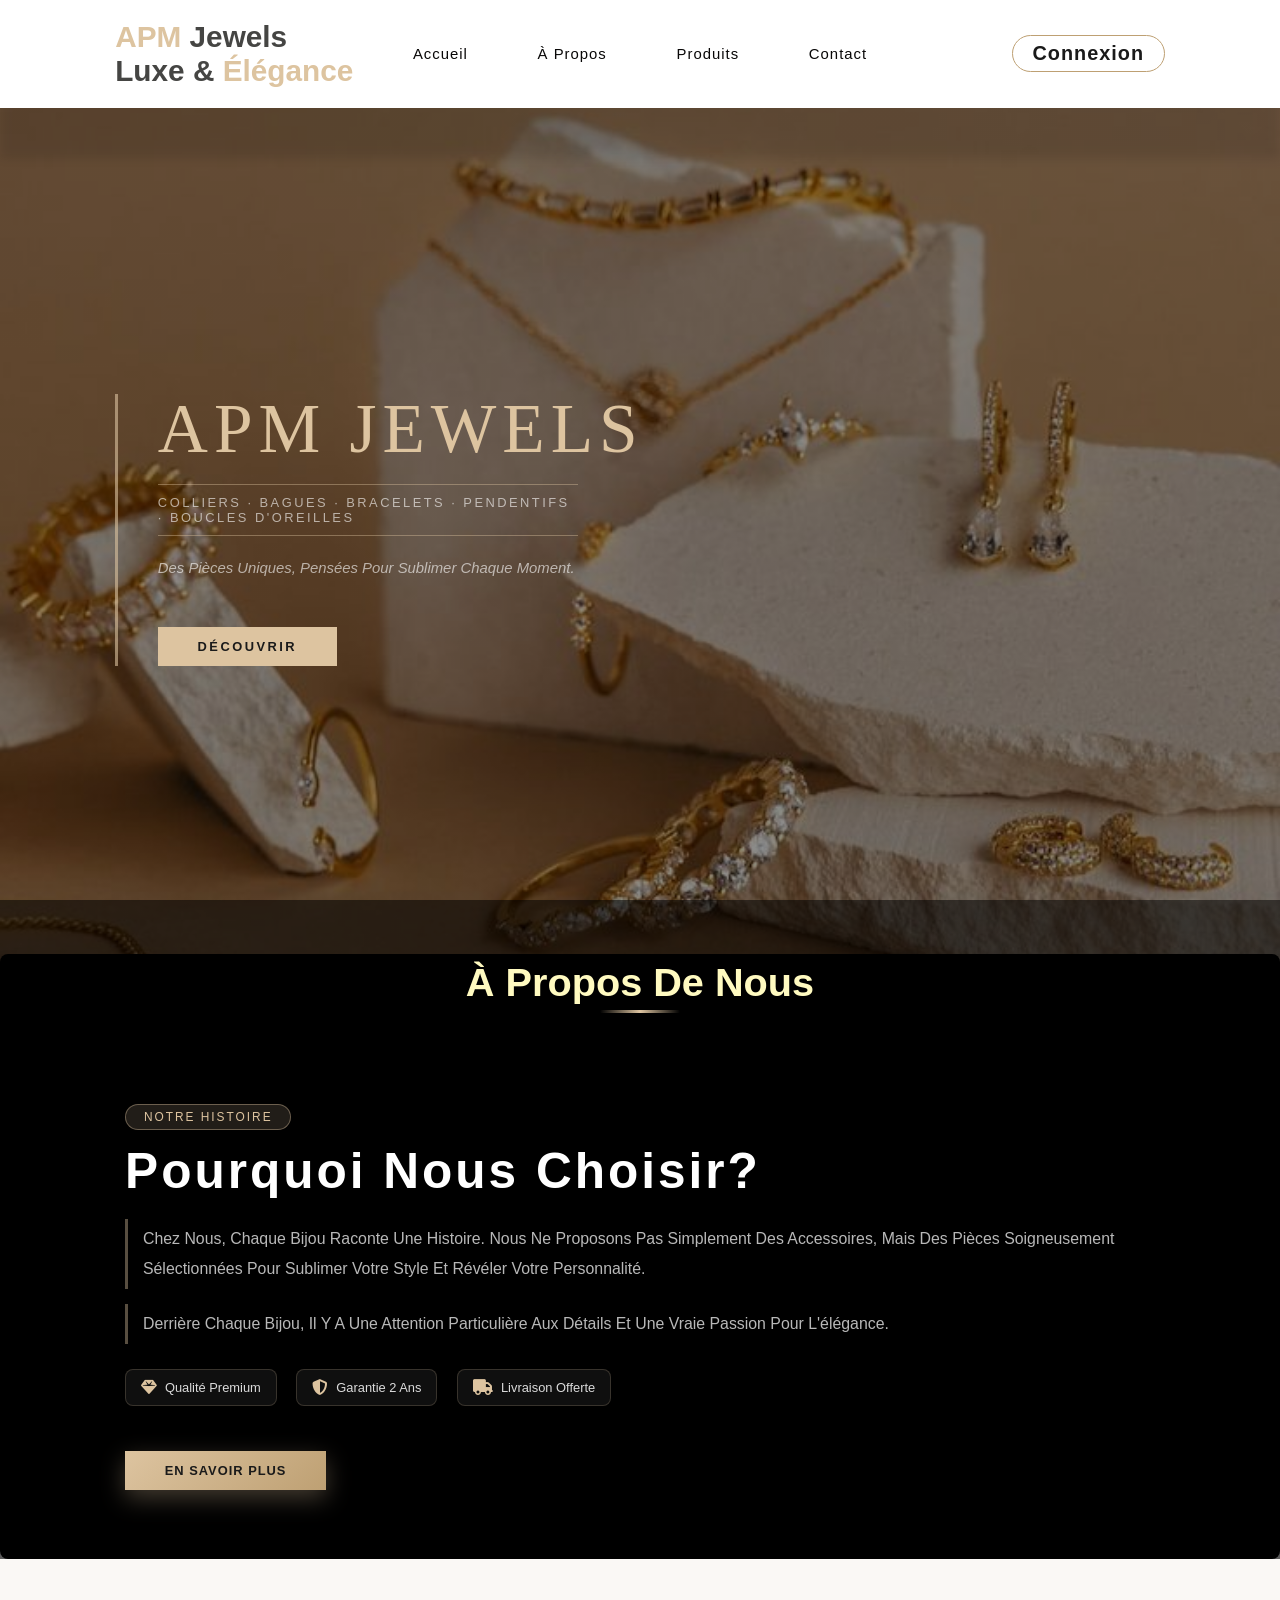
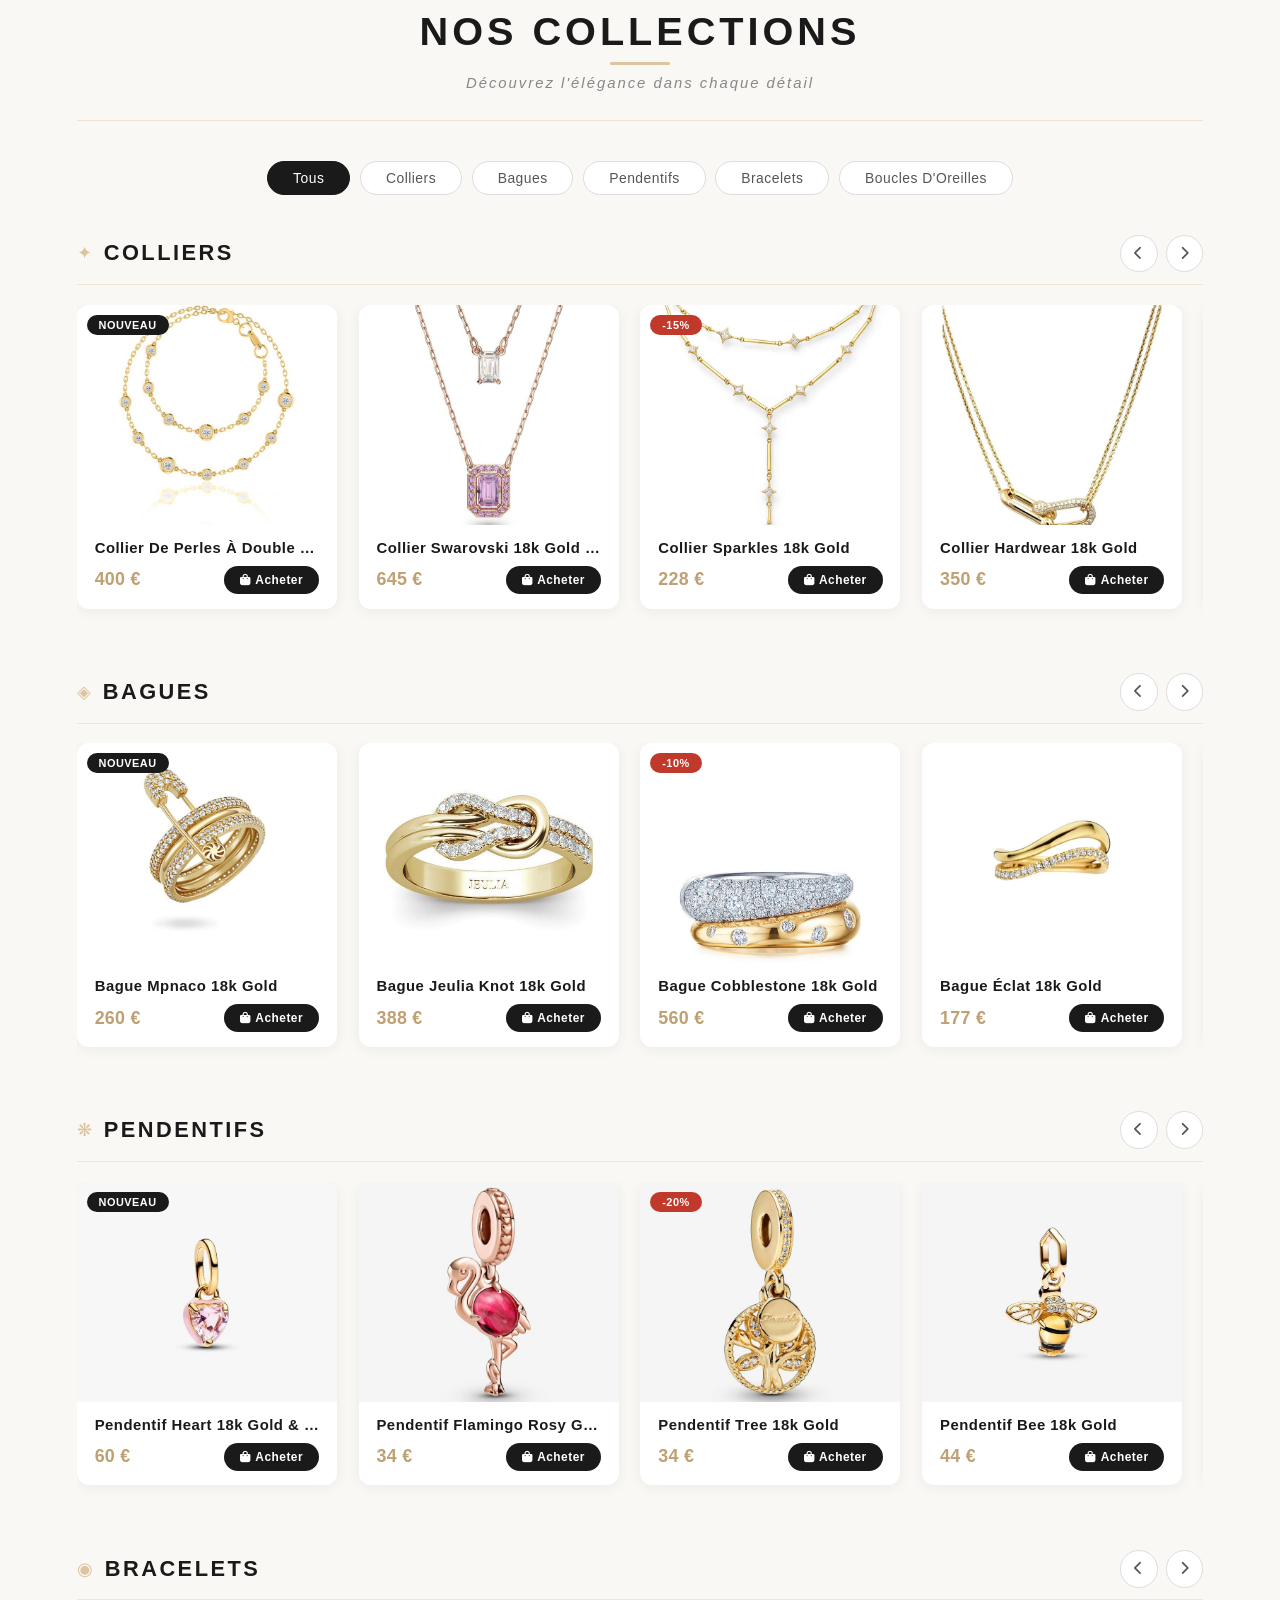
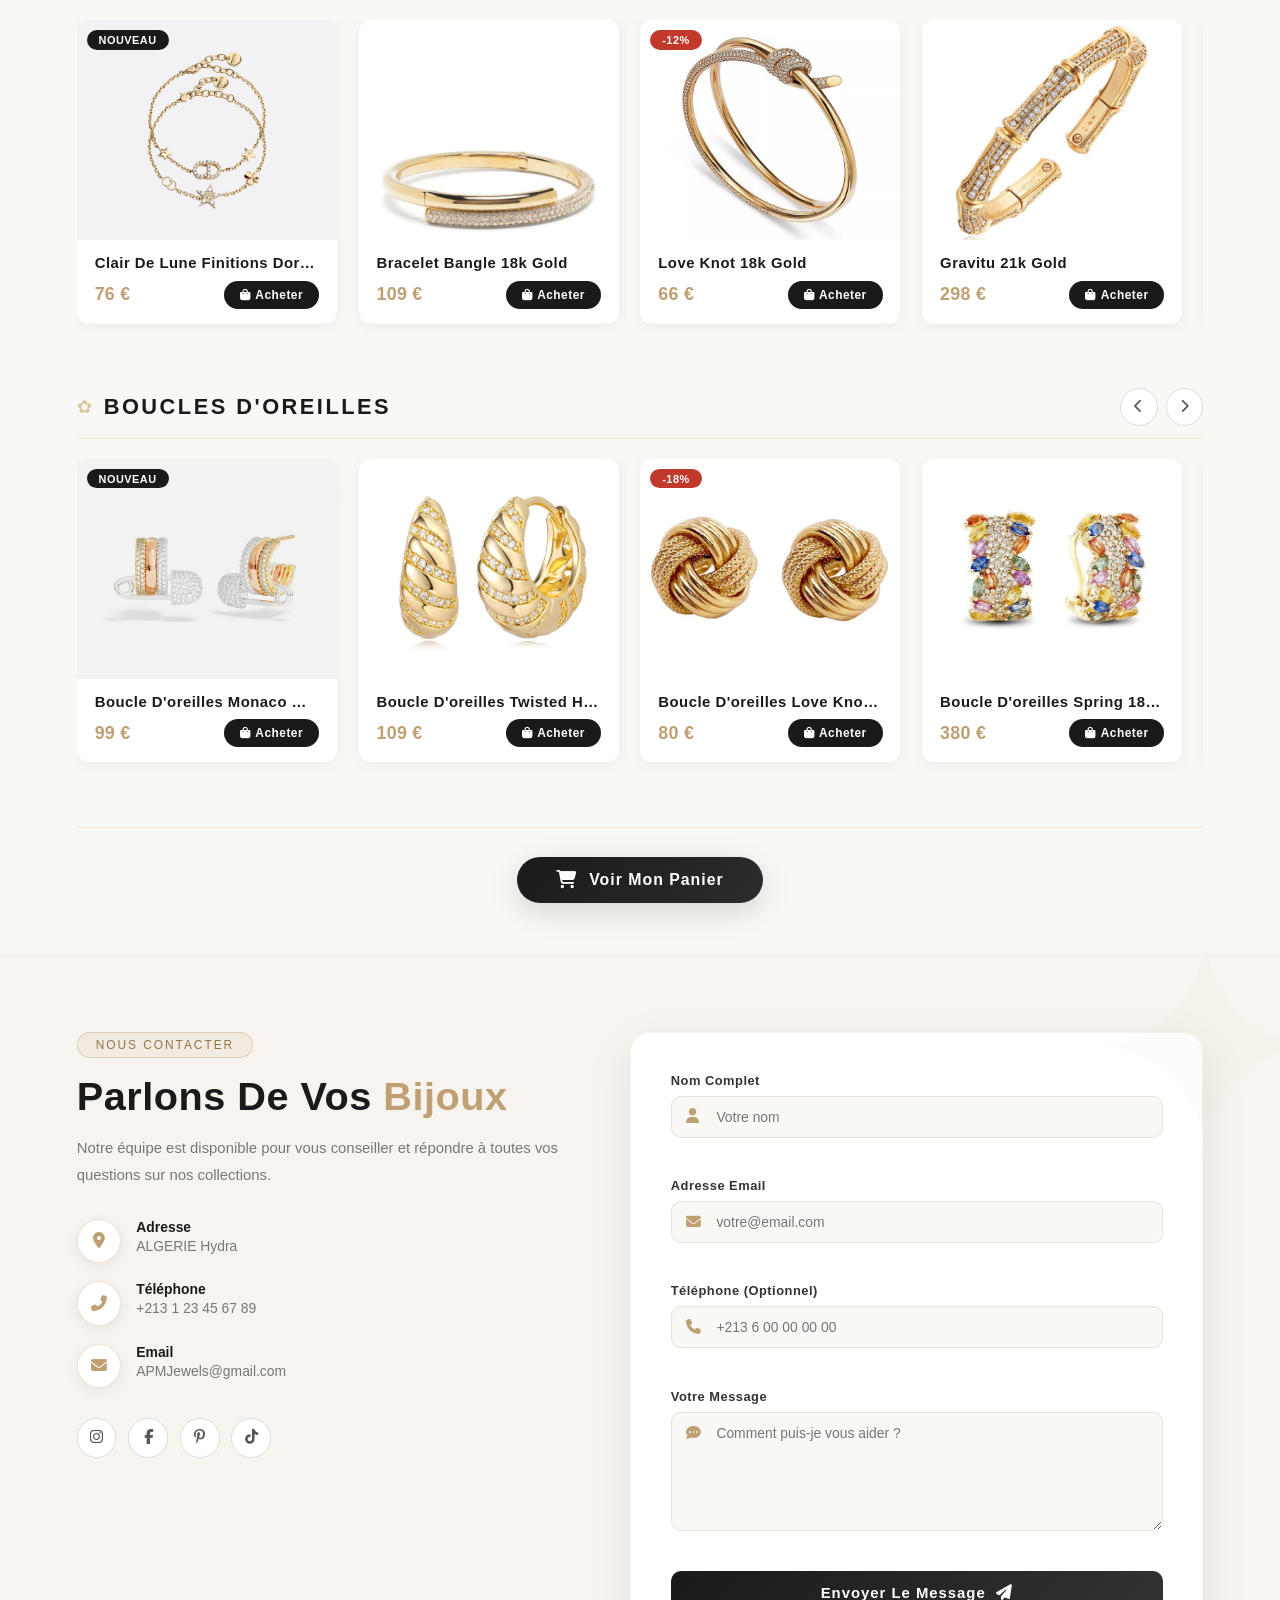
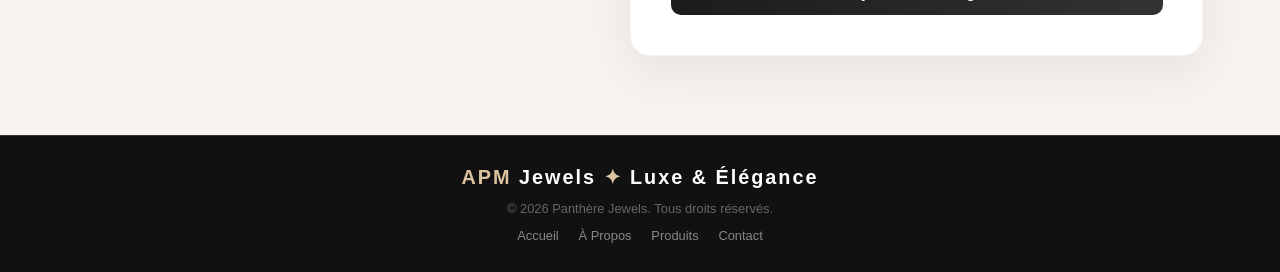
==== commit 546a4bb5: "Update index.html" ====
--- a/index.html
+++ b/index.html
@@ -17,7 +17,7 @@
     <a href="#" class="logo"><span>APM</span> Jewels <br> Luxe & <span>Élégance</span></a>
 
     <nav class="navbar">
-        <a href="#home">Accuil</a>
+        <a href="#home">Accueil</a>
         <a href="#about">À&nbsp;propos</a>
         <a href="#product">Produits</a>
         <a href="#contact">Contact</a>
@@ -51,7 +51,7 @@
 
         <div class="content">
             <div class="about-badge">Notre Histoire</div>
-            <h3>Pourquoi nou choisir?</h3>
+            <h3>Pourquoi nous choisir?</h3>
             <p>Chez nous, chaque bijou raconte une histoire. Nous ne proposons pas simplement des accessoires, mais des pièces soigneusement sélectionnées pour sublimer votre style et révéler votre personnalité.</p>
             <p>Derrière chaque bijou, il y a une attention particulière aux détails et une vraie passion pour l'élégance.</p>
             <div class="about-features">
@@ -1002,7 +1002,7 @@
                     <div class="contact-info-icon"><i class="fas fa-map-marker-alt"></i></div>
                     <div>
                         <strong>Adresse</strong>
-                        <p>La Tour, Tizi Ouzou</p>
+                        <p>ALGERIE Hydra</p>
                     </div>
                 </div>
                 <div class="contact-info-item">
@@ -1125,4 +1125,4 @@
 
 <script src="Scripts/main.js"></script>
 </body>
-</html>+</html>
